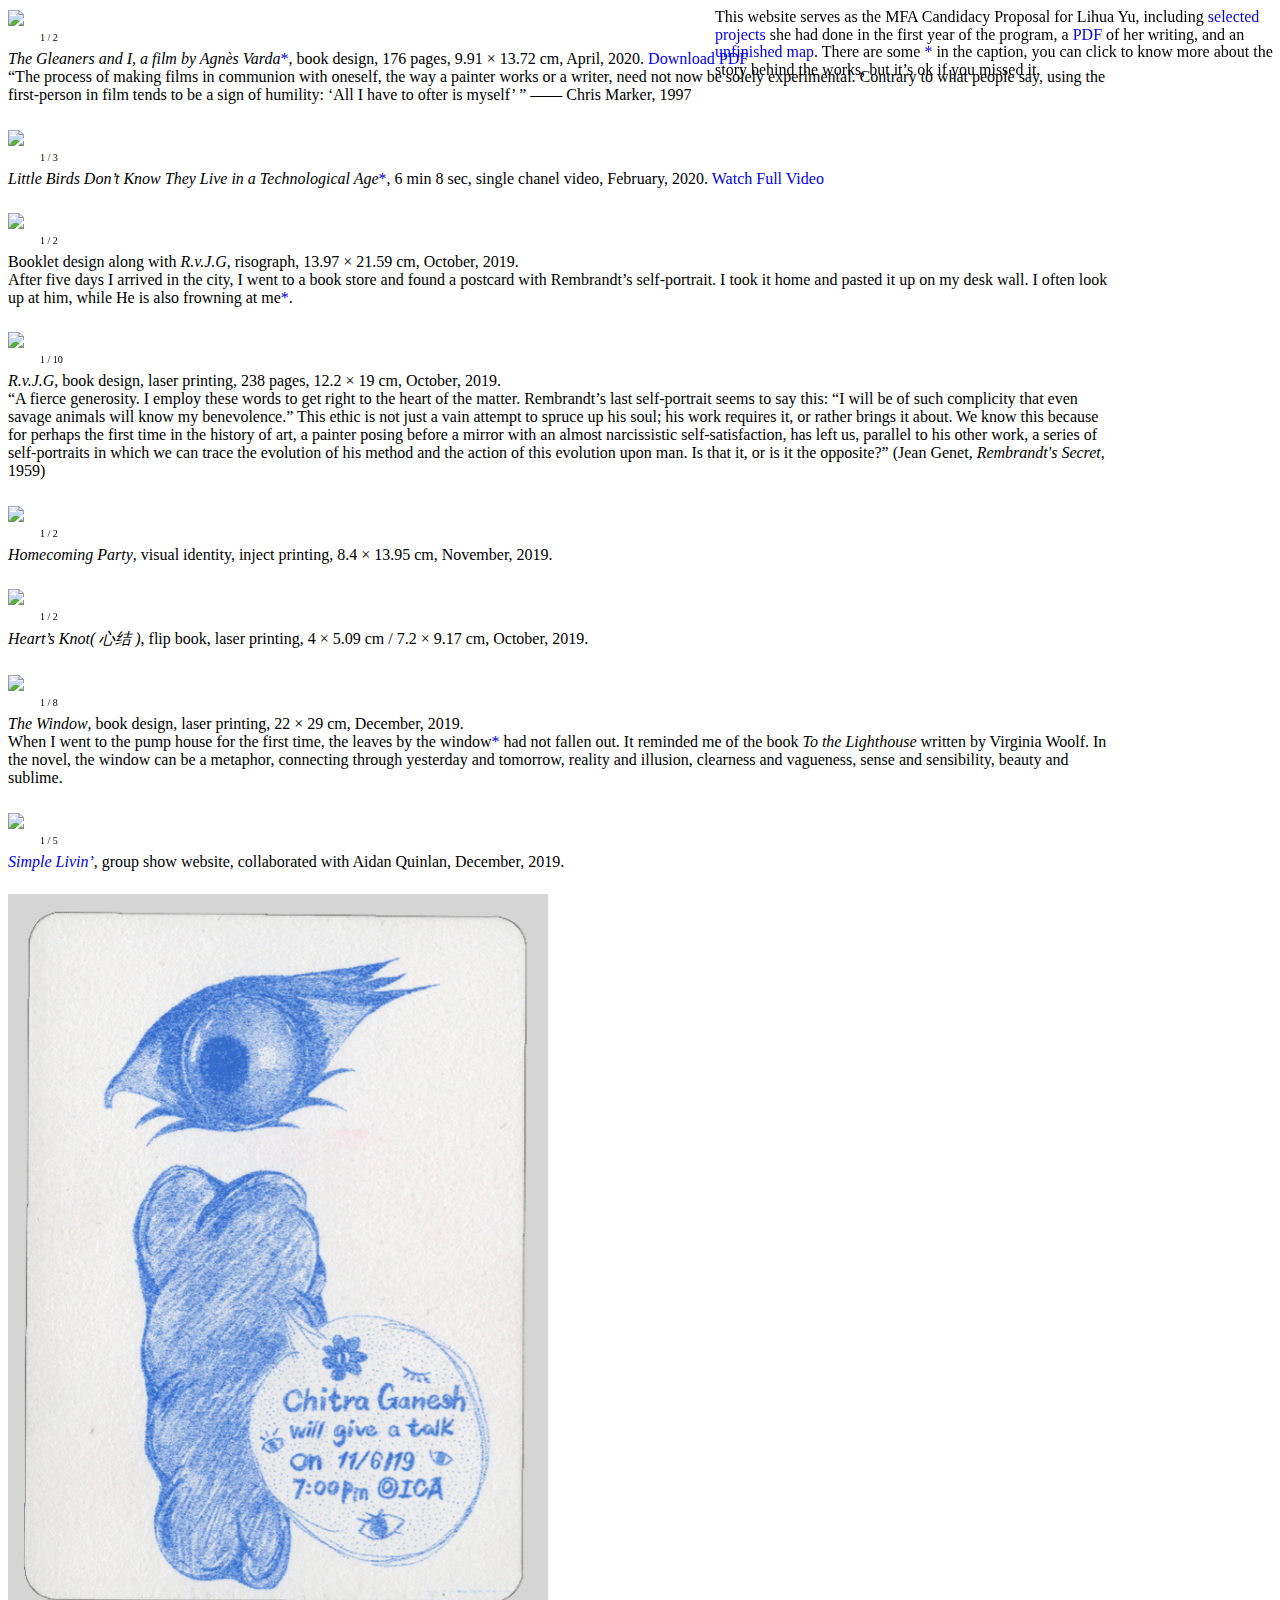
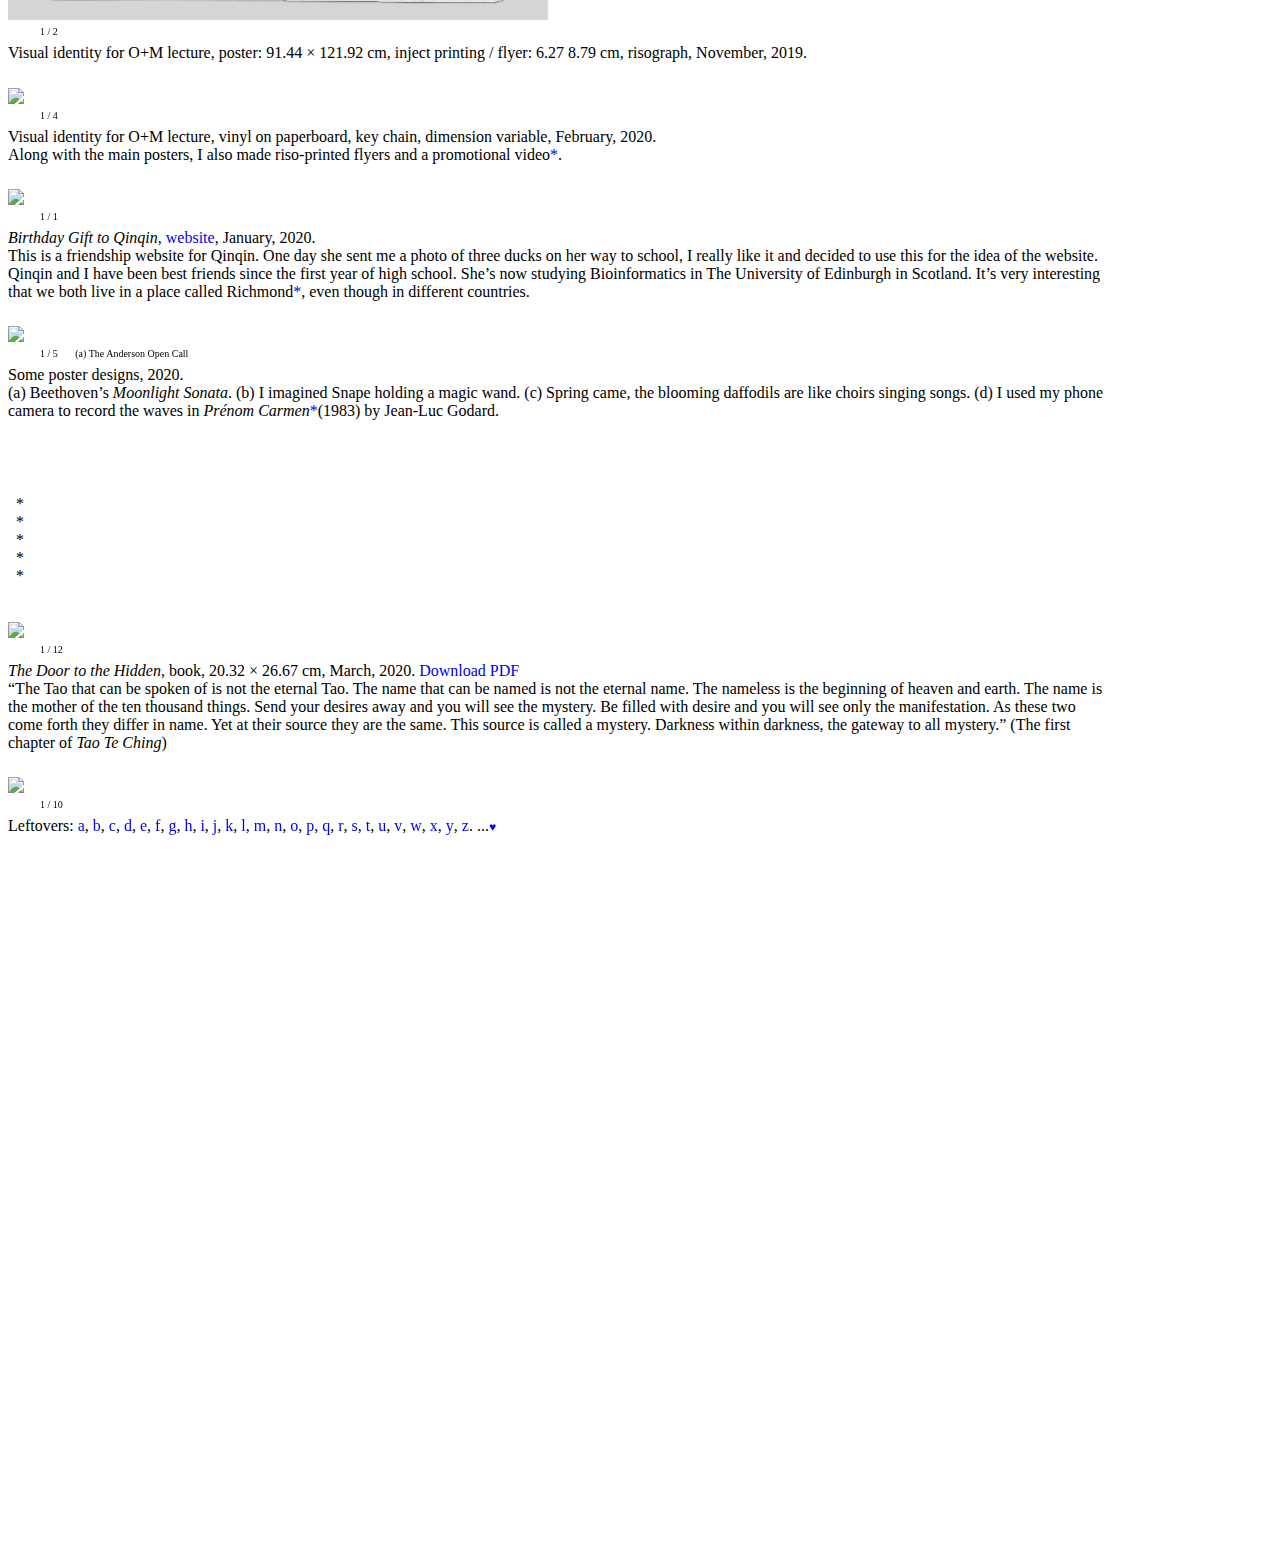
==== index.html @ 74a0b7d8 "d" ====
<!doctype html>
<html>

<head>
	<title>Lihua Yu</title>
	<meta charset="UTF-8">
	<meta name="viewport" content="width=device-width, initial-scale=1.0">
	<link rel="stylesheet" href="style.css">


</head>

<body>

<div class="slideshow-container">
	 <div class="mySlides4">
    <img src="img/rotate.gif" style="width:80%">
		<div class="numbertext">1 / 2</div>
	 </div>

	 <div class="mySlides4">
    <img src="img/book-back.jpg" style="width:88.1%">
		<div class="numbertext">2 / 2</div>
	 </div>

   <div class="b-1">
	 <a class="prev" onclick="plusSlides(-1, 3)">&#10094;</a>
	 <a class="next" onclick="plusSlides(1, 3)">&#10095;</a>
   </div>

	 </div>

	 <p class="text"><i>The Gleaners and I, a film by Agnès Varda</i><a href="gleaners.html" class="one" target="_blank" >*</a>, book design, 176 pages, 9.91 × 13.72 cm, April, 2020. <a href="https://lihuayu.xyz/filmscript/" class="one" target="_blank" >Download PDF</a>
	 <br/> “The process of making films in communion with oneself, the way a painter works or a writer, need not now be solely experimental. Contrary to what people say, using the first-person in film tends to be a sign of humility: ‘All I have to ofter is myself’ ” —— Chris Marker, 1997
	</p>



		<div class="slideshow-container">
			<div class="mySlides6">
				<img src="img/bird-3.png" style="width:89%">
				<div class="numbertext">1 / 3</div>
			</div>

			<div class="mySlides6">
				<img src="img/clip2.gif" style="width:89%">
				<div class="numbertext">2 / 3</div>
			</div>

			<div class="mySlides6">
				<img src="img/clip3.gif" style="width:89%">
				<div class="numbertext">3 / 3</div>
			</div>

      <div class="b-2">
			<a class="prev" onclick="plusSlides(-1, 5)">&#10094;</a>
			<a class="next" onclick="plusSlides(1, 5)">&#10095;</a>
	  	</div>

		</div>

	<p class="text"><i>Little Birds Don’t Know They Live in a Technological Age</i><a href="bird.html" class="one" target="_blank" >*</a>, 6 min 8 sec, single chanel video, February, 2020. <a href="https://vimeo.com/403701009" class="one" target="_blank" >Watch Full Video</a>

	 </p>



		<div class="slideshow-container">

		  <div class="mySlides1">
				<div class="numbertext">1 / 2</div>
		    <img src="img/flyer-red-1.jpg" style="width:87%">
		  </div>

		  <div class="mySlides1">
				<div class="numbertext">2 / 2</div>
		    <img src="img/flyer-red-2.jpg" style="width:87%">
		  </div>

      <div class="b-3">
		  <a class="prev" onclick="plusSlides(-1, 0)">&#10094;</a>
		  <a class="next" onclick="plusSlides(1, 0)">&#10095;</a>
		</div>

		</div>
		<p class="text">Booklet design along with <i>R.v.J.G</i>, risograph, 13.97 × 21.59 cm, October, 2019.
			<br/>
			After five days I arrived in the city, I went to a book store and found a postcard with Rembrandt’s self-portrait. I took it home and pasted it up on my desk wall. I often look up at him, while He is also frowning at me<a href="Rembrandt.html" class="one" target="_blank" >*</a>.
</p>



		<div class="slideshow-container">



			<div class="mySlides8">
				<div class="numbertext">1 / 10</div>
				<img src="img/spin-1.jpg" style="width:90%">
			</div>

			<div class="mySlides8">
				<div class="numbertext">2 / 10</div>
				<img src="img/anthology-cover副本.jpg" style="width:47%">
			</div>

			<div class="mySlides8">
				<div class="numbertext">3 / 10</div>
				<img src="img/Scan 28-2.jpg" style="width:91.4%">
			</div>

			<div class="mySlides8">
				<div class="numbertext">4 / 10</div>
				<img src="img/Scan 29-2.jpg" style="width:94%">
			</div>

			<div class="mySlides8">
				<div class="numbertext">5 / 10</div>
				<img src="img/Scan 30-2.jpg" style="width:94%">
			</div>

			<div class="mySlides8">
				<div class="numbertext">6 / 10</div>
				<img src="img/Scan 39-2.jpg" style="width:95.5%">
			</div>

			<div class="mySlides8">
				<div class="numbertext">7 / 10</div>
				<img src="img/Scan 40-2.jpg" style="width:95.5%">
			</div>

			<div class="mySlides8">
				<div class="numbertext">8 / 10</div>
				<img src="img/Scan 41-2.jpg" style="width:94%">
			</div>

			<div class="mySlides8">
				<div class="numbertext">9 / 10</div>
				<img src="img/Scan 45-2.jpg" style="width:96.8%">
			</div>

			<div class="mySlides8">
				<div class="numbertext">10 / 10</div>
				<img src="img/IMG_9518.jpg" style="width:583px">
			</div>

      <div class="b-4">
			<a class="prev" onclick="plusSlides(-1, 7)">&#10094;</a>
			<a class="next" onclick="plusSlides(1, 7)">&#10095;</a>
		</div>

		</div>

		<p class="text"><i>R.v.J.G</i>, book design, laser printing, 238 pages, 12.2 × 19 cm, October, 2019.
			<br/>
		“A fierce generosity. I employ these words to get right to the heart of the matter. Rembrandt’s last self-portrait seems to say this: “I will be of such complicity that even savage animals will know my benevolence.” This ethic is not just a vain attempt to spruce up his soul; his work requires it, or rather brings it about. We know this because for perhaps the first time in the history of art, a painter posing before a mirror with an almost narcissistic self-satisfaction, has left us, parallel to his other work, a series of self-portraits in which we can trace the evolution of his method and the action of this evolution upon man. Is that it, or is it the opposite?” (Jean Genet, <i>Rembrandt's Secret</i>, 1959)</p>

		<br/>

		<div class="slideshow-container">

			<div class="mySlides7">
				<div class="numbertext">1 / 2</div>
				<img src="img/invi.gif" style="width:40%">
			</div>


			<div class="mySlides7">
				<div class="numbertext">2 / 2</div>
				<img src="img/DSC06250.png" style="width:95%">
			</div>

			<!-- <div class="mySlides7">
				<div class="numbertext">2 / 2</div>
				<img src="img/invi-1.jpg" style="width:49.7%">
			</div> -->

     <div class="b-5">
			<a class="prev" onclick="plusSlides(-1, 6)">&#10094;</a>
			<a class="next" onclick="plusSlides(1, 6)">&#10095;</a>
		</div>

		</div>

		<p class="text"><i>Homecoming Party</i>, visual identity, inject printing, 8.4 × 13.95 cm, November, 2019. </p>


		<div class="slideshow-container">
			<div class="mySlides10">
				<div class="numbertext">1 / 2</div>
				<img src="img/IMG_0506.jpg" style="width:70%">
			</div>

			<div class="mySlides10">
				<div class="numbertext">2 / 2</div>
				<img src="img/xiao.gif" style="width:50%">
			</div>

      <div class="b-6">
			<a class="prev" onclick="plusSlides(-1, 9)">&#10094;</a>
			<a class="next" onclick="plusSlides(1, 9)">&#10095;</a>
		</div>

		</div>

		<p class="text"><i>Heart’s Knot( 心结 )</i>, flip book, laser printing, 4 × 5.09 cm / 7.2 × 9.17 cm, October, 2019.</p>


<div class="slideshow-container">

  <div class="mySlides2">
    <img src="img/window-cover-1.jpg" style="width:97%">
		<div class="numbertext">1 / 8</div>
  </div>

	<div class="mySlides2">
    <img src="img/Scan 1.jpg" style="width:97%">
		<div class="numbertext">2 / 8</div>
  </div>

	<div class="mySlides2">
    <img src="img/Scan 14-1.jpg" style="width:97%">
		<div class="numbertext">3 / 8</div>
  </div>

  <div class="mySlides2">
    <img src="img/Scan 19-1.jpg" style="width:97%">
		<div class="numbertext">4 / 8</div>
  </div>

  <div class="mySlides2">
    <img src="img/Scan 19.jpg" style="width:97%">
		<div class="numbertext">5 / 8</div>
  </div>

	<div class="mySlides2">
		<img src="img/Scan 20-1.jpg" style="width:97%">
		<div class="numbertext">6 / 8</div>
	</div>

	<div class="mySlides2">
    <img src="img/Scan 23-1.jpg" style="width:97%">
		<div class="numbertext">7 / 8</div>
  </div>

	<div class="mySlides2">
		<img src="img/installation.jpg" style="width:97%">
		<div class="numbertext">8 / 8  &nbsp;&nbsp;&nbsp;&nbsp;&nbsp;&nbsp;Installation View</div>
	</div>

   <div class="b-7">
  <a class="prev" onclick="plusSlides(-1, 1)">&#10094;</a>
  <a class="next" onclick="plusSlides(1, 1)">&#10095;</a>
</div>
</div>

<p class="text"><i>The Window</i>, book design, laser printing, 22 × 29 cm, December, 2019.
</br>
When I went to the pump house for the first time, the leaves by the window<a href="window.html" class="one" target="_blank" >*</a> had not fallen out. It reminded me of the book <i>To the Lighthouse</i> written by Virginia Woolf. In the novel, the window can be a metaphor, connecting through yesterday and tomorrow, reality and illusion, clearness and vagueness, sense and sensibility, beauty and sublime.
</p>


<div class="slideshow-container">
	<div class="mySlides9">
		<div class="numbertext">1 / 5</div>
		<img src="img/web-0.png" style="width:100%">
	</div>

	<div class="mySlides9">
		<div class="numbertext">2 / 5</div>
		<img src="img/web-2.png" style="width:100%">
	</div>

	<div class="mySlides9">
		<div class="numbertext">3 / 5</div>
		<img src="img/web-3.png" style="width:100%">
	</div>

	<div class="mySlides9">
		<div class="numbertext">4 / 5</div>
		<img src="img/web-5.png" style="width:100%">
	</div>

	<div class="mySlides9">
		<div class="numbertext">5 / 5</div>
		<img src="img/web-4.png" style="width:100%">
	</div>

   <div class="b-8">
	<a class="prev" onclick="plusSlides(-1, 8)">&#10094;</a>
	<a class="next" onclick="plusSlides(1, 8)">&#10095;</a>
</div>
</div>

<p class="text"><a href="https://simplelivin.faith/" class="one" target="_blank" ><i>Simple Livin’</i></a>, group show website, collaborated with Aidan Quinlan, December, 2019.</p>


<div class="slideshow-container">
	<div class="mySlides5">
	 <img src="img/grey.gif" style="width:50%">
	 <div class="numbertext">1 / 2</div>
	</div>

	 <div class="mySlides5">
		<img src="img/CG poster.jpg" style="width:50%">
		<div class="numbertext">2 / 2</div>
	 </div>

	 <!-- <div class="mySlides5">
		<img src="img/2can 65副本.jpg" style="width:80%">
		<div class="numbertext">1 / 2</div>
	 </div> -->


  <div class="b-9">
	 <a class="prev" onclick="plusSlides(-1, 4)">&#10094;</a>
	 <a class="next" onclick="plusSlides(1, 4)">&#10095;</a>
 </div>
	 </div>

	 <p class="text">Visual identity for O+M lecture, poster: 91.44 × 121.92 cm, inject printing / flyer: 6.27 8.79 cm, risograph, November, 2019.

   </p>


<div class="slideshow-container">
	 <div class="mySlides11">
		<img src="img/blue.jpg" style="width:60%">
		<div class="numbertext">1 / 4</div>
	 </div>

	 <div class="mySlides11">
	 <img src="img/blue-3.jpg" style="width:60%">
	 <div class="numbertext">2 / 4</div>
	</div>

	 <div class="mySlides11">
		<img src="img/blue-2.jpg" style="width:60%;">
		<div class="numbertext">3 / 4</div>
	 </div>

	 <div class="mySlides11">
		<img src="img/gif1-meiyoufenzu.gif" style="width:70%;">
		<div class="numbertext">4 / 4</div>
	 </div>

	 <!-- <div class="mySlides11">
		 <video width="1000" controls>
			<source src="img/Comp 1_3.mp4" type="video/mp4">
			<source src="mov_bbb.ogg" type="video/ogg">
			Your browser does not support HTML5 video.
		</video>
	 <div class="numbertext">2 / 2</div>

	</div> -->


  <div class="b-10">
	 <a class="prev" onclick="plusSlides(-1, 10)">&#10094;</a>
	 <a class="next" onclick="plusSlides(1, 10)">&#10095;</a>
 </div>
	 </div>

	 <p class="text">Visual identity for O+M lecture, vinyl on paperboard, key chain, dimension variable, February, 2020.
	 </br>
	 Along with the main posters, I also made riso-printed flyers and a promotional video<a href="video.html" class="one" target="_blank" >*</a>.
   </p>



	 <div class="slideshow-container">
	 	<div class="mySlides3">
	 		<img src="img/duck.jpg" style="width:95%">
	 		<div class="numbertext">1 / 1</div>
	 	</div>

   <div class="b-11">
	 	<a class="prev" onclick="plusSlides(-1, 4)">&#10094;</a>
	 	<a class="next" onclick="plusSlides(1, 4)">&#10095;</a>
	</div>
	 </div>
	 <p class="text"><i>Birthday Gift to Qinqin</i>, <a href="https://yuqingwang-0.github.io/yuqinww/" target="_blank">website</a>, January, 2020.
	 <br/>This is a friendship website for Qinqin. One day she sent me a photo of three ducks on her way to school, I really like it and decided to use this for the idea of the website. Qinqin and I have been best friends since the first year of high school. She’s now studying Bioinformatics in The University of Edinburgh in Scotland. It’s very interesting that we both live in a place called Richmond<a href="richmond.html" class="one" target="_blank" >*</a>, even though in different countries.
 </p>

	 <br/>

	 <div class="slideshow-container">
	 	<div class="mySlides12">
	 	 <img src="img/yellow-1.gif" style="width:100%">
	 	 <div class="numbertext">1 / 5  &nbsp;&nbsp;&nbsp;&nbsp;&nbsp;&nbsp;(a) The Anderson Open Call</div>
	 	</div>

	 	<div class="mySlides12">
	 	 <img src="img/print-02.jpg" style="width:55%">
	 	 <div class="numbertext">2 / 5  &nbsp;&nbsp;&nbsp;&nbsp;&nbsp;&nbsp;(a) The Anderson Open Call</div>
	 	</div>

	 	<div class="mySlides12">
	 	 <img src="img/print-3.jpg" style="width:55%">
	 	 <div class="numbertext">3 / 5  &nbsp;&nbsp;&nbsp;&nbsp;&nbsp;&nbsp;(b) Excellence in Adjunct Research Exhibition</div>
	 	</div>

		<div class="mySlides12">
	 	 <img src="img/mfa-1.jpg" style="width:55%">
	 	 <div class="numbertext">4 / 5  &nbsp;&nbsp;&nbsp;&nbsp;&nbsp;&nbsp;(c) MFA Thesis Show</div>
	 	</div>

		<div class="mySlides12">
	 	 <img src="img/sea.gif" style="width:65%">
	 	 <div class="numbertext">5 / 5  &nbsp;&nbsp;&nbsp;&nbsp;&nbsp;&nbsp;(d) Student Video Work Open Call</div>
	 	</div>

    <div class="b-12">
	 	<a class="prev" onclick="plusSlides(-1, 11)">&#10094;</a>
	 	<a class="next" onclick="plusSlides(1, 11)">&#10095;</a>
	 	</div>
	</div>

	 	<p class="text">Some poster designs, 2020.
		</br>(a) Beethoven’s <i>Moonlight Sonata</i>. (b) I imagined Snape holding a magic wand. (c) Spring came, the blooming daffodils are like choirs singing songs. (d) I used my phone camera to record the waves in <i>Prénom Carmen</i><a href="PrénomCarmen.html" class="one" target="_blank" >*</a>(1983) by Jean-Luc Godard.</p>


		<p style="left:20px;"></br></br>&nbsp;&nbsp;*</br>&nbsp;&nbsp;*</br>&nbsp;&nbsp;*</br>&nbsp;&nbsp;*</br>&nbsp;&nbsp;*</br></p>
		</br>

				<div class="slideshow-container">
				 <div class="mySlides13">
					<img src="img/drawing-img/433.png" style="width:40%">
					<div class="numbertext">1 / 12 </div>
				 </div>

				 <div class="mySlides13">
					<img src="img/drawing-img/drawing-tao-1.png" style="width:50%">
					<div class="numbertext">2 / 12 </div>
				 </div>

				 <div class="mySlides13">
					<img src="img/drawing-img/drawing-tao-2.png" style="width:50%">
					<div class="numbertext">3 / 12 </div>
				 </div>

				 <div class="mySlides13">
					<img src="img/drawing-img/drawing-tao-5.png" style="width:100%">
					<div class="numbertext">4 / 12 </div>
				 </div>

				 <div class="mySlides13">
					<img src="img/drawing-img/drawing-tao-6.png" style="width:100%">
					<div class="numbertext">5 / 12 </div>
				 </div>

				 <div class="mySlides13">
					<img src="img/drawing-img/drawing-tao-4.png" style="width:100%">
					<div class="numbertext">6 / 12 </div>
				 </div>

				 <div class="mySlides13">
					<img src="img/drawing-img/drawing-tao-8.png" style="width:50%">
					<div class="numbertext">7 / 12 </div>
				 </div>

				 <div class="mySlides13">
				  <img src="img/drawing-img/drawing-tao-9.png" style="width:100%">
				  <div class="numbertext">8 / 12 </div>
				 </div>

				 <div class="mySlides13">
					<img src="img/drawing-img/drawing-tao-13.png" style="width:50%">
					<div class="numbertext">9 / 12 </div>
				 </div>

				 <div class="mySlides13">
				 <img src="img/drawing-img/drawing-tao-12.png" style="width:50%">
				 <div class="numbertext">10 / 12 </div>
				</div>

				<div class="mySlides13">
				<img src="img/drawing-img/drawing-tao-12-2.png" style="width:50%">
				<div class="numbertext">11 / 12 </div>
			 </div>

			 <div class="mySlides13">
			 <img src="img/drawing-img/drawing-tao-11.png" style="width:100%">
			 <div class="numbertext">12 / 12 </div>
			</div>

				 <div class="b-13">
				 <a class="prev" onclick="plusSlides(-1, 12)">&#10094;</a>
				 <a class="next" onclick="plusSlides(1, 12)">&#10095;</a>
				 </div>
				</div>

				 <p class="text">
		      <i>The Door to the Hidden</i>, book, 20.32 × 26.67 cm, March, 2020. <a href="img/drawing-img/drawing-tao.pdf" class="one" target="_blank" >Download PDF</a>
				 </br>“The Tao that can be spoken of is not the eternal Tao.
				 The name that can be named is not the eternal name. The nameless is the beginning of heaven and earth. The name is the mother of the ten thousand things. Send your desires away and you will see the mystery. Be filled with desire and you will see only the manifestation. As these two come forth they differ in name. Yet at their source they are the same. This source is called a mystery. Darkness within darkness, the gateway to all mystery.” (The first chapter of <i>Tao Te Ching</i>)
				 </p>




				 				<div class="slideshow-container">
				 				 <div class="mySlides14">
				 					<img src="img/drawing-img/small/Scan 45.jpg" style="width:60%">
				 					<div class="numbertext">1 / 10 </div>
				 				 </div>

				 				 <div class="mySlides14">
				 					<img src="img/drawing-img/small/Scan 46.jpg" style="width:57%">
				 					<div class="numbertext">2 / 10 </div>
				 				 </div>

				 				 <div class="mySlides14">
				 					<img src="img/drawing-img/small/Scan 54.jpg" style="width:50%">
				 					<div class="numbertext">3 / 10 </div>
				 				 </div>

								 <div class="mySlides14">
				 					<img src="img/drawing-img/small/Scan 66.jpg" style="width:50%">
				 					<div class="numbertext">4 / 10 </div>
				 				 </div>

								 <div class="mySlides14">
				 					<img src="img/drawing-img/small/Scan 63.jpg" style="width:50%">
				 					<div class="numbertext">5 / 10 </div>
				 				 </div>

								 <div class="mySlides14">
									<img src="img/drawing-img/small/Scan 65.jpg" style="width:50%">
									<div class="numbertext">6 / 10 </div>
								 </div>

								 <div class="mySlides14">
									<img src="img/drawing-img/small/Scan 37.jpg" style="width:55%">
									<div class="numbertext">7 / 10 </div>
								 </div>

								 <div class="mySlides14">
									<img src="img/drawing-img/small/Scan 36.jpg" style="width:55%">
									<div class="numbertext">8 / 10 </div>
								 </div>

								 <div class="mySlides14">
									<img src="img/drawing-img/small/Scan 68.jpg" style="width:45%">
									<div class="numbertext">9 / 10 </div>
								 </div>

								 <div class="mySlides14">
								 <img src="img/drawing-img/small/Scan 68-2.jpg" style="width:50%">
								 <div class="numbertext">10 / 10 </div>
								</div>



				 				 <div class="b-14">
				 				 <a class="prev" onclick="plusSlides(-1, 13)">&#10094;</a>
				 				 <a class="next" onclick="plusSlides(1, 13)">&#10095;</a>
				 				 </div>
				 				</div>

				 	<p class="text">Leftovers:&nbsp; <div class="hover-a">a<img src="img/drawing-img/small/Scan 41 copy.png" class="aa"></div>,

						<div class="hover-b">b<img src="img/drawing-img/small/Scan 6-1.png" class="bb"></div>,

						<div class="hover-c">c<img src="img/drawing-img/small/Scan 38.jpg" class="cc"></div>,

						<div class="hover-d">d<img src="img/drawing-img/small/Scan 66.png" class="dd"></div>,

							<div class="hover-e">e<img src="img/drawing-img/small/Scan 5.png" class="ee"></div>,

							<div class="hover-f">f<img src="img/drawing-img/small/Untitl-ed-7 copy.png" class="ff"></div>,

							<div class="hover-g">g<img src="img/drawing-img/small/Scan 71-1.png" class="gg"></div>,

							<div class="hover-g">h<img src="img/drawing-img/small/Scan 71-2.png" class="gg"></div>,

								<div class="hover-g">i<img src="img/drawing-img/small/Scan 71-3.png" class="gg"></div>,

									<div class="hover-g">j<img src="img/drawing-img/small/Scan 71-1.png" class="gg"></div>,

										<div class="hover-k">k<img src="img/drawing-img/small/Scan 44.jpg" class="kk"></div>,

										<div class="hover-l">l<img src="img/drawing-img/small/Scan 57.png" class="ll"></div>,

											<div class="hover-m">m<img src="img/drawing-img/small/Scan 65.png" class="mm"></div>,

											<div class="hover-n">n<img src="img/drawing-img/small/Untitlexiaod-8.png" class="nn"></div>,

											<div class="hover-o">o<img src="img/drawing-img/small/Scan 69.png" class="oo"></div>,

											<div class="hover-p">p<img src="img/drawing-img/small/Untitled-1.png" class="pp"></div>,

												<div class="hover-q">q<img src="img/drawing-img/small/Scan 55.png" class="qq"></div>,

													<div class="hover-r">r<img src="img/drawing-img/small/Scan 47.png" class="rr"></div>,

														<div class="hover-s">s<img src="img/drawing-img/small/Scan 69-2.png" class="ss"></div>,

														<div class="hover-s">t<img src="img/drawing-img/small/Scan 48.png" class="ss"></div>,

													<div class="hover-s">u<img src="img/drawing-img/small/Scan 59.png" class="ss"></div>,

														<div class="hover-v">v<img src="img/drawing-img/small/Scan 61.png" class="vv"></div>,

														<div class="hover-w">w<img src="img/drawing-img/small/Scan 51.png" class="ww"></div>,

														<div class="hover-x">x<img src="img/drawing-img/small/Scan 50.png" class="xx"></div>,

														<div class="hover-y">y<img src="img/drawing-img/small/Scan 42.png" class="yy"></div>,

															<div class="hover-z">z<img src="img/drawing-img/small/Scan 39.jpg" class="zz"></div>.

																...<div class="hover-play">&#9829;<img src="img/drawing-img/small/IMG_9746.gif" class="play"></div>




					</p>






	<script>
var slideIndex = [1,1,1,1,1,1,1,1,1,1,1,1,1,1];
var slideId = ["mySlides1", "mySlides2", "mySlides3", "mySlides4", "mySlides5","mySlides6","mySlides7","mySlides8","mySlides9","mySlides10","mySlides11","mySlides12","mySlides13","mySlides14"]
showSlides(1, 0);
showSlides(1, 1);
showSlides(1, 2);
showSlides(1, 3);
showSlides(1, 4);
showSlides(1, 5);
showSlides(1, 6);
showSlides(1, 7);
showSlides(1, 8);
showSlides(1, 9);
showSlides(1, 10);
showSlides(1, 11);
showSlides(1, 12);
showSlides(1, 13);




function plusSlides(n, no) {
  showSlides(slideIndex[no] += n, no);
}

function showSlides(n, no) {
  var i;
  var x = document.getElementsByClassName(slideId[no]);
  if (n > x.length) {slideIndex[no] = 1}
  if (n < 1) {slideIndex[no] = x.length}
  for (i = 0; i < x.length; i++) {
     x[i].style.display = "none";
  }
  x[slideIndex[no]-1].style.display = "block";
}
</script>






<div class="info">

	<div class="text-1">
		This website serves as the MFA Candidacy Proposal for Lihua Yu, including <a href="index.html" class="one" >selected projects</a> she had done in the first year of the program, a <a href="img/a PDF of her writing.pdf" class="one" target="_blank" >PDF</a> of her writing, and an<a href="img/map.pdf" class="one" target="_blank" > unfinished map</a>. There are some <a href="img/map.pdf" class="one" target="_blank" >*</a> in the caption, you can click to know more about the story behind the works, but it’s ok if you missed it.
	</div>



	<br />
	</div>

</div>


</body>
---- style.css ----
html {
  margin:0;
  /* padding:0; */
  font-family: Helvetica Neue;
  /* background-color: #F2F2F2; */

}

* {box-sizing: border-box}
.mySlides1, .mySlides2 {display: none}
img {vertical-align: middle;}



.info{
  float:right;
	position:fixed;
	top:8px;
	right:5px;
	/* width:600px; */
  /* width:560px; */
  max-width:560px;
  width:100%;
	border-color: pink;
	line-height:110%;
  font-family: Helvetica Neue;
  /* text-align:justify */
  /* font-family: arial; */
  /* letter-spacing:0.2px; */
  /* font-family: sans-serif; */
}
}

/* @media screen and (min-width: 1100px) { */

p{
 font-family: Helvetica Neue;
 /* font-family: arial; */
 position:relative;
 top:10px;
 max-width: 1100px;
 line-height:110%;
 display:inline-block;
}


@media screen and (min-width: 1100px) {
.text{
  max-width: 1100px;
  padding-top:8px;
  padding-bottom: 7px;
  padding-left: 0;
  padding-right: 0;
  display:inline-block;
}
}



/* Slideshow container */
.slideshow-container {
  max-width: 1080px;
  position: relative;
  margin:0;
  padding:0;
  left:0px;

}



.mySlides4{
  width:600px;
}


.b-1{
  font-size: 600px;
  opacity: 0;
  cursor: pointer;
}

.b-1 .next{
  right:500px;
}


.b-2{
  font-size: 480px;
  opacity: 0;
  cursor: pointer;
  /* bottom:1000px; */
}

.b-2 .next{
  right:120px;
}

.b-3{
  font-size: 550px;
  opacity: 0;
  cursor: pointer;
  top:-250px;
  /* bottom:1000px; */
}

.b-3 .next{
  right:140px;
}

.b-4{
  font-size: 650px;
  opacity: 0;
  cursor: pointer;
  /* top:200px; */
  bottom:100px;
}

.b-4 .next{
  right:100px;
}

.b-5{
  font-size: 600px;
  opacity: 0;
  cursor: pointer;
  /* top:200px; */
  bottom:10px;
}

.b-5 .next{
  right:100px;
}

.b-6{
  font-size: 650px;
  opacity: 0;
  cursor: pointer;
  /* top:200px; */
  bottom:10px;
}

.b-6 .next{
  right:350px;
}

.b-7{
  font-size: 600px;
  opacity: 0;
  cursor: pointer;
  /* top:200px; */
  bottom:10px;
}

.b-7 .next{
  right:80px;
}

.b-8{
  font-size: 590px;
  opacity: 0;
  cursor: pointer;
  /* top:200px; */
  bottom:10px;
}

.b-8 .next{
  right:20px;
}

.b-9{
  font-size: 640px;
  opacity: 0;
  /* top: -30px; */
  cursor: pointer;
  /* top:200px; */
  bottom:10px;
}

.b-9 .next{
  right:400px;
}

.b-10{
  font-size: 830px;
  opacity: 0;
  /* top: -30px; */
  cursor: pointer;
  /* top:200px; */
  /* bottom:10px; */
}

.b-10 .next{
  right:300px;
}

.b-11{
  visibility: hidden;
  font-size: 830px;
  opacity: 0;
  /* top: -30px; */
  cursor: pointer;
  /* top:200px; */
  /* bottom:10px; */
}

.b-11 .next{
  right:300px;
}

.b-12{
  /* visibility: hidden; */
  font-size: 600px;
  opacity: 0;
  /* top: -30px; */
  cursor: pointer;
  /* top:200px; */
  /* bottom:10px; */
}

.b-12 .next{
  right:300px;
}

.b-13{
  /* visibility: hidden; */
  font-size: 600px;
  opacity: 0;
  /* top: -30px; */
  cursor: pointer;
  /* top:200px; */
  /* bottom:10px; */
}

.b-13 .next{
  right:100px;
}

.b-14{
  /* visibility: hidden; */
  font-size: 700px;
  opacity: 0;
  /* top: -30px; */
  cursor: pointer;
  /* top:200px; */
  /* bottom:10px; */
}

.b-14 .next{
  right:400px;
}




/* Next & previous buttons */
.prev, .next {
  cursor: pointer;
  /* cursor: url('http://www.rw-designer.com/cursor-extern.php?id=88738'),default; */
  position:absolute;
  top: -30px;
  color: red;
  /* font-size: 700px; */
  transition: 0.6s ease;
  /* width:50%; */
  /* height:100%; */
  font-weight: bold;
  padding: 0;
  margin: 0;
  border: 0;
  background-color: grey;
  /* opacity: 0; */

}

/* Position the "next button" to the right */
.next {
  right: 10px;
}








/* Number text (1/3 etc) */
.numbertext {
  color: black;
  font-size: 10px;
  padding: 8px 12px;
  position: absolute;
  bottom: -25px;
  left:20px;
  font-family: Helvetica Neue;
}

.one{
    text-decoration:none;
    /* color:blue; */
}

a{
  text-decoration:none;
  cursor: pointer;
}

a:hover{
  color:white;
  /* cursor: grabbing; */
}

a:visited {
  color: blue;
}

a:visited:hover{
  color:white;
}


.back{
  position:fixed;
  left:10px;
  bottom:10px;
}


/* hover-img */

.hover-a{
  margin:0;
  padding:0;
color:blue;
position: relative;
display:inline-block;
cursor:zoom-in;
}

.aa{
  display:none;
  position:fixed;
  z-index: 999;
  width: 40%;
	top:85%;
	left:78%;
	transform:translate(-50%, -50%);
}

.hover-a:hover .aa{
  /* display:block; */
  display:block;
}


.hover-b{
color:blue;
position: relative;
display:inline-block;
cursor:zoom-in;
margin:0;
padding:0;
}

.bb{
  display: none;
  position:fixed;
  z-index: 999;
  width: 30%;
  position: fixed;
	top:40%;
	left:80%;
	transform:translate(-50%, -50%);
}

.hover-b:hover .bb{
  display:block;
}


.hover-c{
color:blue;
position: relative;
display:inline-block;
cursor:zoom-in;
margin:0;
padding:0;
}

.cc{
  display: none;
  position:fixed;
  z-index: 999;
  width: 10%;
  position: fixed;
	top:60%;
	left:60%;
	transform:translate(-50%, -50%);
}

.hover-c:hover .cc{
  display:block;
}



.hover-d{
color:blue;
position: relative;
display:inline-block;
cursor:zoom-in;
margin:0;
padding:0;
}

.dd{
  display: none;
  position:fixed;
  z-index: 999;
  width: 30%;
  position: fixed;
	top:40%;
	left:80%;
	transform:translate(-50%, -50%);
}

.hover-d:hover .dd{
  display:block;
}


.hover-e{
color:blue;
position: relative;
display:inline-block;
cursor:zoom-in;
margin:0;
padding:0;
}

.ee{
  display: none;
  position:fixed;
  z-index: 999;
  width: 40%;
  position: fixed;
	top:34%;
	left:55%;
	transform:translate(-50%, -50%);
}

.hover-e:hover .ee{
  display:block;
}


.hover-f{
color:blue;
position: relative;
display:inline-block;
cursor:zoom-in;
margin:0;
padding:0;
}

.ff{
  display: none;
  position:fixed;
  z-index: 999;
  width: 85%;
  position: fixed;
	top:50%;
	left:70%;
	transform:translate(-50%, -50%);
}

.hover-f:hover .ff{
  display:block;
}


.hover-g{
color:blue;
position: relative;
display:inline-block;
cursor:zoom-in;
margin:0;
padding:0;
}

.gg{
  display: none;
  position:fixed;
  z-index: 999;
  width: 34%;
  position: fixed;
	top:48%;
	left:70%;
	transform:translate(-50%, -50%);
}

.hover-g:hover .gg{
  display:block;
}


.hover-j{
color:blue;
position: relative;
display:inline-block;
cursor:zoom-in;
margin:0;
padding:0;
}

.jj{
  display: none;
  position:fixed;
  z-index: 999;
  width:5%;
  position: fixed;
	top:48%;
	left:70%;
	transform:translate(-50%, -50%);
}

.hover-j:hover .jj{
  display:block;
}




.hover-k{
color:blue;
position: relative;
display:inline-block;
cursor:zoom-in;
margin:0;
padding:0;
}

.kk{
  display: none;
  position:fixed;
  z-index: 999;
  width:10%;
  position: fixed;
	top:18%;
	left:95%;
	transform:translate(-50%, -50%);
}

.hover-k:hover .kk{
  display:block;
}


.hover-l{
color:blue;
position: relative;
display:inline-block;
cursor:zoom-in;
margin:0;
padding:0;
}

.ll{
  display: none;
  position:fixed;
  z-index: 999;
  width:30%;
  position: fixed;
	top:29%;
	left:70%;
	transform:translate(-50%, -50%);
}

.hover-l:hover .ll{
  display:block;
}

.hover-m{
color:blue;
position: relative;
display:inline-block;
cursor:zoom-in;
margin:0;
padding:0;
}

.mm{
  display: none;
  position:fixed;
  z-index: 999;
  width:32%;
  position: fixed;
	top:43%;
	left:80%;
	transform:translate(-50%, -50%);
}

.hover-m:hover .mm{
  display:block;
}

.hover-n{
color:blue;
position: relative;
display:inline-block;
cursor:zoom-in;
margin:0;
padding:0;
}

.nn{
  display: none;
  position:fixed;
  z-index: 999;
  width:30%;
  position: fixed;
	top:50%;
	left:60%;
	transform:translate(-50%, -50%);
}

.hover-n:hover .nn{
  display:block;
}


.hover-o{
color:blue;
position: relative;
display:inline-block;
cursor:zoom-in;
margin:0;
padding:0;
}

.oo{
  display: none;
  position:fixed;
  z-index: 999;
  width:30%;
  position: fixed;
	top:51%;
	left:65%;
	transform:translate(-50%, -50%);
}

.hover-o:hover .oo{
  display:block;
}


.hover-p{
color:blue;
position: relative;
display:inline-block;
cursor:zoom-in;
margin:0;
padding:0;
}

.pp{
  display: none;
  position:fixed;
  z-index: 999;
  width:15%;
  position: fixed;
	top:20%;
	left:49%;
	transform:translate(-50%, -50%);
}

.hover-p:hover .pp{
  display:block;
}



.hover-q{
color:blue;
position: relative;
display:inline-block;
cursor:zoom-in;
margin:0;
padding:0;
}

.qq{
  display: none;
  position:fixed;
  z-index: 999;
  width:35%;
  position: fixed;
	top:50%;
	left:65%;
	transform:translate(-50%, -50%);
}

.hover-q:hover .qq{
  display:block;
}


.hover-r{
color:blue;
position: relative;
display:inline-block;
cursor:zoom-in;
margin:0;
padding:0;
}

.rr{
  display: none;
  position:fixed;
  z-index: 999;
  width:35%;
  position: fixed;
	top:50%;
	left:65%;
	transform:translate(-50%, -50%);
}

.hover-r:hover .rr{
  display:block;
}

.hover-s{
color:blue;
position: relative;
display:inline-block;
cursor:zoom-in;
margin:0;
padding:0;
}

.ss{
  display: none;
  position:fixed;
  z-index: 999;
  width:35%;
  position: fixed;
	top:45%;
	left:83%;
	transform:translate(-50%, -50%);
}

.hover-s:hover .ss{
  display:block;
}

.hover-u{
color:blue;
position: relative;
display:inline-block;
cursor:zoom-in;
margin:0;
padding:0;
}

.uu{
  display: none;
  position:fixed;
  z-index: 999;
  width:35%;
  position: fixed;
	top:45%;
	left:83%;
	transform:translate(-50%, -50%);
}

.hover-u:hover .uu{
  display:block;
}


.hover-v{
color:blue;
position: relative;
display:inline-block;
cursor:zoom-in;
margin:0;
padding:0;
}

.vv{
  display: none;
  position:fixed;
  z-index: 999;
  width:28%;
  position: fixed;
	top:42%;
	left:50%;
	transform:translate(-50%, -50%);
}

.hover-v:hover .vv{
  display:block;
}


.hover-w{
color:blue;
position: relative;
display:inline-block;
cursor:zoom-in;
margin:0;
padding:0;
}

.ww{
  display: none;
  position:fixed;
  z-index: 999;
  width:70%;
  position: fixed;
	top:40%;
	left:59%;
	transform:translate(-50%, -50%);
}

.hover-w:hover .ww{
  display:block;
}

.hover-x{
color:blue;
position: relative;
display:inline-block;
cursor:zoom-in;
margin:0;
padding:0;
}

.xx{
  display: none;
  position:fixed;
  z-index: 999;
  width:41%;
  position: fixed;
	top:49%;
	left:73%;
	transform:translate(-50%, -50%);
}

.hover-x:hover .xx{
  display:block;
}

.hover-y{
color:blue;
position: relative;
display:inline-block;
cursor:zoom-in;
margin:0;
padding:0;
}

.yy{
  display: none;
  position:fixed;
  z-index: 999;
  width:30%;
  position: fixed;
	top:70%;
	left:80%;
	transform:translate(-50%, -50%);
}

.hover-y:hover .yy{
  display:block;
}

.hover-z{
color:blue;
position: relative;
display:inline-block;
cursor:zoom-in;
margin:0;
padding:0;
}

.zz{
  display: none;
  position:fixed;
  z-index: 999;
  width:25%;
  position: fixed;
	top:25%;
	left:54%;
	transform:translate(-50%, -50%);
}

.hover-z:hover .zz{
  display:block;
}

.hover-play{
  font-size: 12px;
color:blue;
position: relative;
display:inline-block;
cursor:zoom-in;
margin:0;
padding:0;
}

.play{
  display: none;
  position:fixed;
  z-index: 999;
  width:17%;
  position: fixed;
	top:20%;
	left:92%;
	transform:translate(-50%, -50%);
}

.hover-play:hover .play{
  display:block;
}













/* On smaller screens, decrease text size */
@media only screen and (max-width: 300px) {
  .prev, .next,.text {font-size: 11px}
}
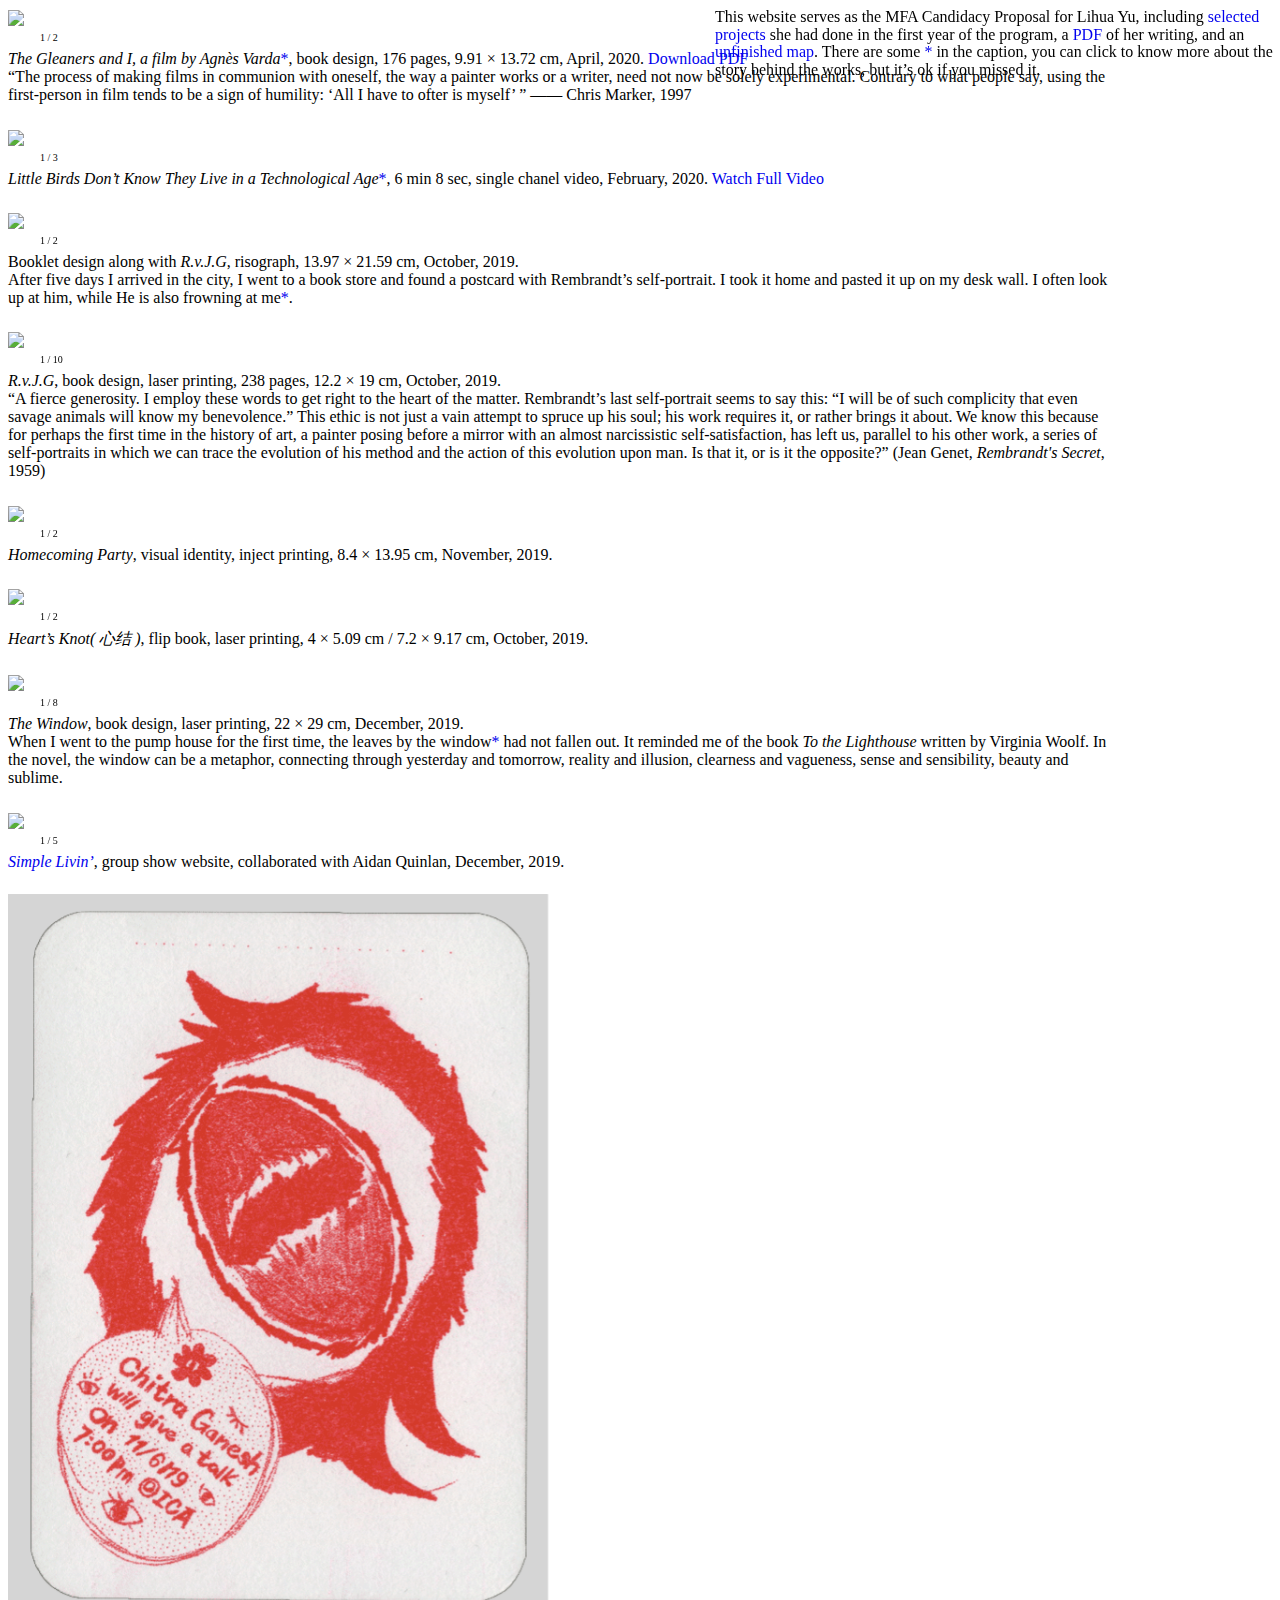
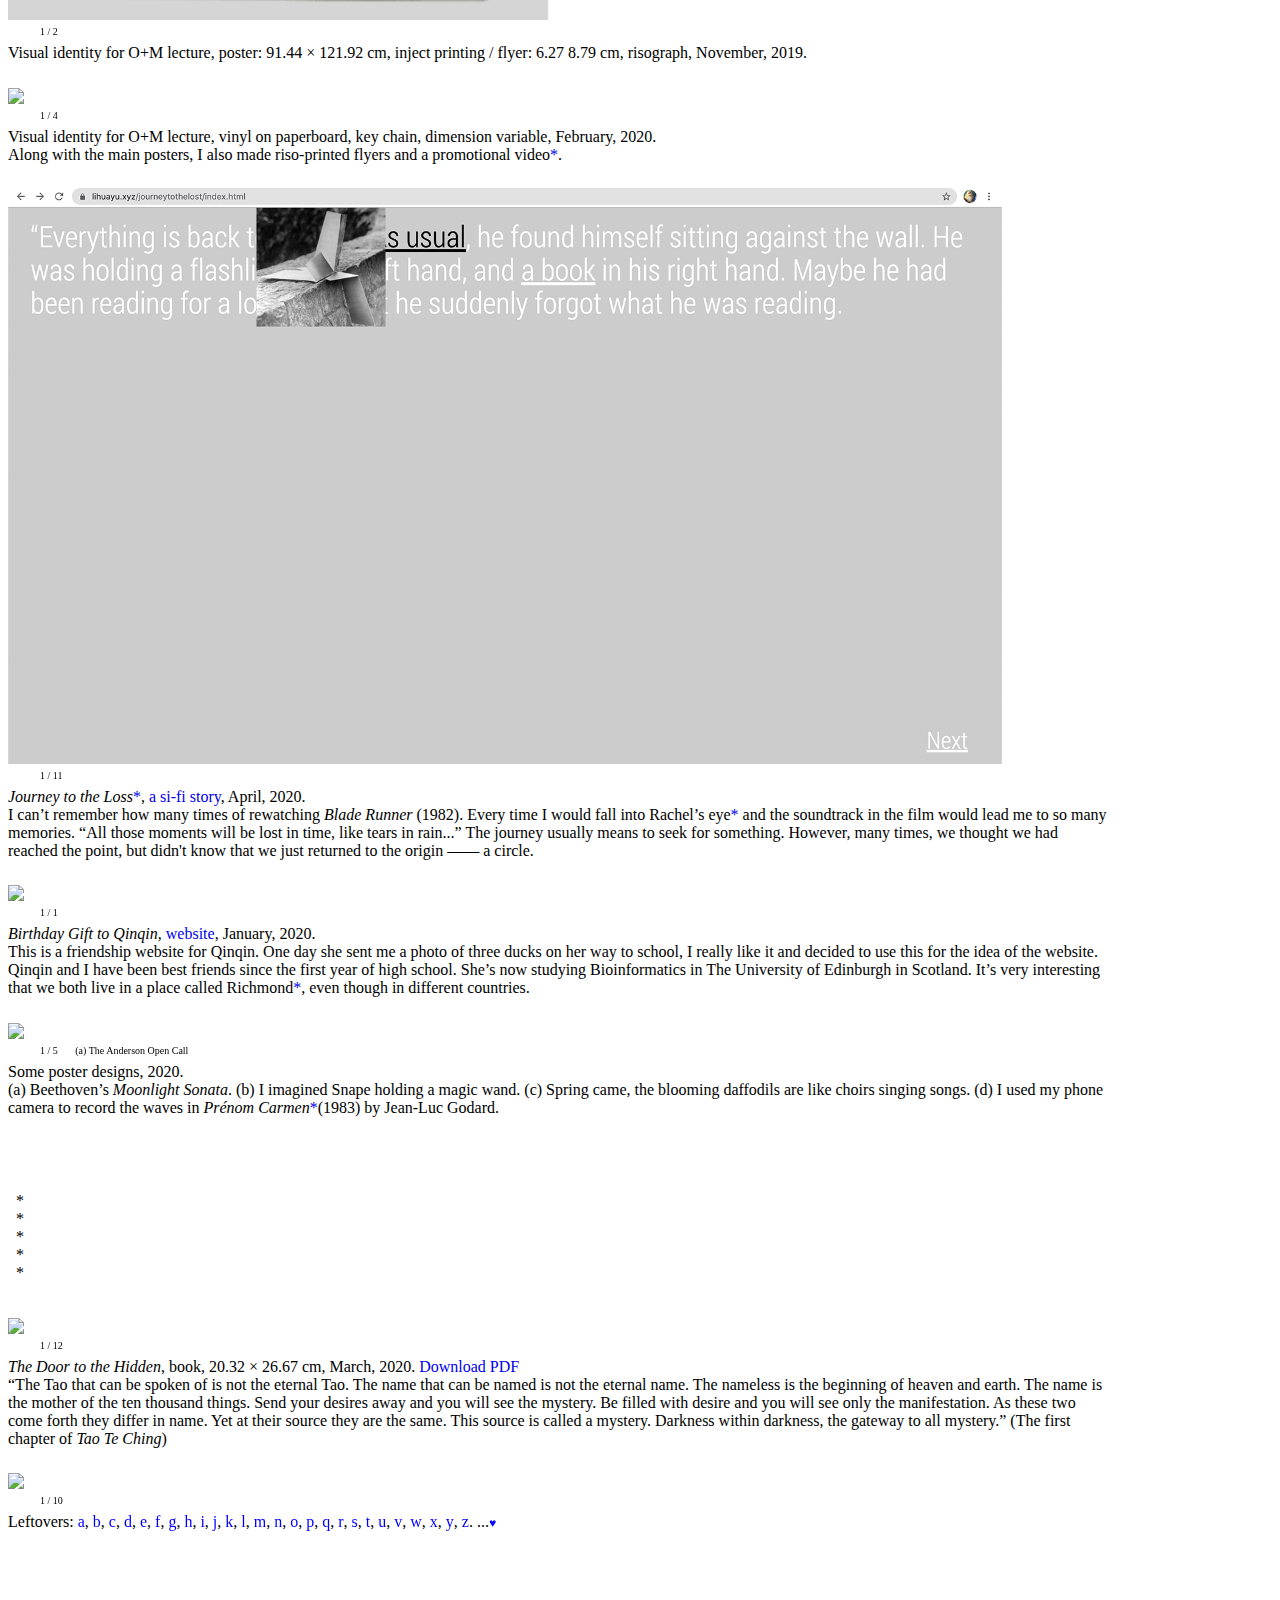
==== commit c303b731: "df" ====
--- a/index.html
+++ b/index.html
@@ -62,6 +62,10 @@
 	<p class="text"><i>Little Birds Don’t Know They Live in a Technological Age</i><a href="bird.html" class="one" target="_blank" >*</a>, 6 min 8 sec, single chanel video, February, 2020. <a href="https://vimeo.com/403701009" class="one" target="_blank" >Watch Full Video</a>
 
 	 </p>
+
+<!-- web -->
+
+
 
 
 
@@ -367,10 +371,79 @@
    </p>
 
 
+	 <div class="slideshow-container">
+		<div class="mySlides15">
+			<img src="img/web-1.png" style="width:92%">
+			<div class="numbertext">1 / 11</div>
+		</div>
+
+		<div class="mySlides15">
+			<img src="img/web-12.png" style="width:92%">
+			<div class="numbertext">2 / 11</div>
+		</div>
+
+		<div class="mySlides15">
+			<img src="img/web-13.png" style="width:92%">
+			<div class="numbertext">3 / 11</div>
+		</div>
+
+		<div class="mySlides15">
+			<img src="img/web-14.png" style="width:92%">
+			<div class="numbertext">4 / 11</div>
+		</div>
+
+		<div class="mySlides15">
+			<img src="img/web-15.png" style="width:92%">
+			<div class="numbertext">5 / 11</div>
+		</div>
+
+		<div class="mySlides15">
+			<img src="img/web-16.png" style="width:92%">
+			<div class="numbertext">6 / 11</div>
+		</div>
+
+		<div class="mySlides15">
+			<img src="img/web-17.png" style="width:92%">
+			<div class="numbertext">7 / 11</div>
+		</div>
+
+		<div class="mySlides15">
+			<img src="img/web-18.png" style="width:92%">
+			<div class="numbertext">8 / 11</div>
+		</div>
+
+		<div class="mySlides15">
+			<img src="img/web-19.png" style="width:92%">
+			<div class="numbertext">9 / 11</div>
+		</div>
+
+		<div class="mySlides15">
+			<img src="img/web-20.png" style="width:92%">
+			<div class="numbertext">10 / 11</div>
+		</div>
+
+		<div class="mySlides15">
+			<img src="img/web-21.png" style="width:92%">
+			<div class="numbertext">11 / 11</div>
+		</div>
+
+		<div class="b-15">
+		<a class="prev" onclick="plusSlides(-1, 14)">&#10094;</a>
+		<a class="next" onclick="plusSlides(1, 14)">&#10095;</a>
+		</div>
+
+	 </div>
+
+	 <p class="text"><i>Journey to the Loss</i><a href="bird.html" class="one" target="_blank" >*</a>, <a href="https://lihuayu.xyz/journeytothelost/" target="_blank">a si-fi story</a>, April, 2020.
+	 </br>
+	 I can’t remember how many times of rewatching <i>Blade Runner</i> (1982). Every time I would fall into Rachel’s eye<a href="eye.html" class="one" target="_blank" >*</a> and the soundtrack in the film would lead me to so many memories. “All those moments will be lost in time, like tears in rain...” The journey usually means to seek for something. However, many times, we thought we had reached the point, but didn't know that we just returned to the origin —— a circle.
+	 </p>
+
+
 
 	 <div class="slideshow-container">
 	 	<div class="mySlides3">
-	 		<img src="img/duck.jpg" style="width:95%">
+	 		<img src="img/duck.jpg" style="width:90%">
 	 		<div class="numbertext">1 / 1</div>
 	 	</div>
 
@@ -383,7 +456,10 @@
 	 <br/>This is a friendship website for Qinqin. One day she sent me a photo of three ducks on her way to school, I really like it and decided to use this for the idea of the website. Qinqin and I have been best friends since the first year of high school. She’s now studying Bioinformatics in The University of Edinburgh in Scotland. It’s very interesting that we both live in a place called Richmond<a href="richmond.html" class="one" target="_blank" >*</a>, even though in different countries.
  </p>
 
+
 	 <br/>
+
+
 
 	 <div class="slideshow-container">
 	 	<div class="mySlides12">
@@ -624,8 +700,8 @@
 
 
 	<script>
-var slideIndex = [1,1,1,1,1,1,1,1,1,1,1,1,1,1];
-var slideId = ["mySlides1", "mySlides2", "mySlides3", "mySlides4", "mySlides5","mySlides6","mySlides7","mySlides8","mySlides9","mySlides10","mySlides11","mySlides12","mySlides13","mySlides14"]
+var slideIndex = [1,1,1,1,1,1,1,1,1,1,1,1,1,1,1];
+var slideId = ["mySlides1", "mySlides2", "mySlides3", "mySlides4", "mySlides5","mySlides6","mySlides7","mySlides8","mySlides9","mySlides10","mySlides11","mySlides12","mySlides13","mySlides14","mySlides15"]
 showSlides(1, 0);
 showSlides(1, 1);
 showSlides(1, 2);
@@ -640,6 +716,7 @@
 showSlides(1, 11);
 showSlides(1, 12);
 showSlides(1, 13);
+showSlides(1, 14);
 
 
 
--- a/style.css
+++ b/style.css
@@ -251,6 +251,21 @@
 }
 
 
+.b-15{
+  /* visibility: hidden; */
+  font-size: 500px;
+  opacity: 0;
+  /* top: -30px; */
+  cursor: pointer;
+  /* top:200px; */
+  /* bottom:10px; */
+}
+
+.b-15 .next{
+  right:100px;
+}
+
+
 
 
 /* Next & previous buttons */
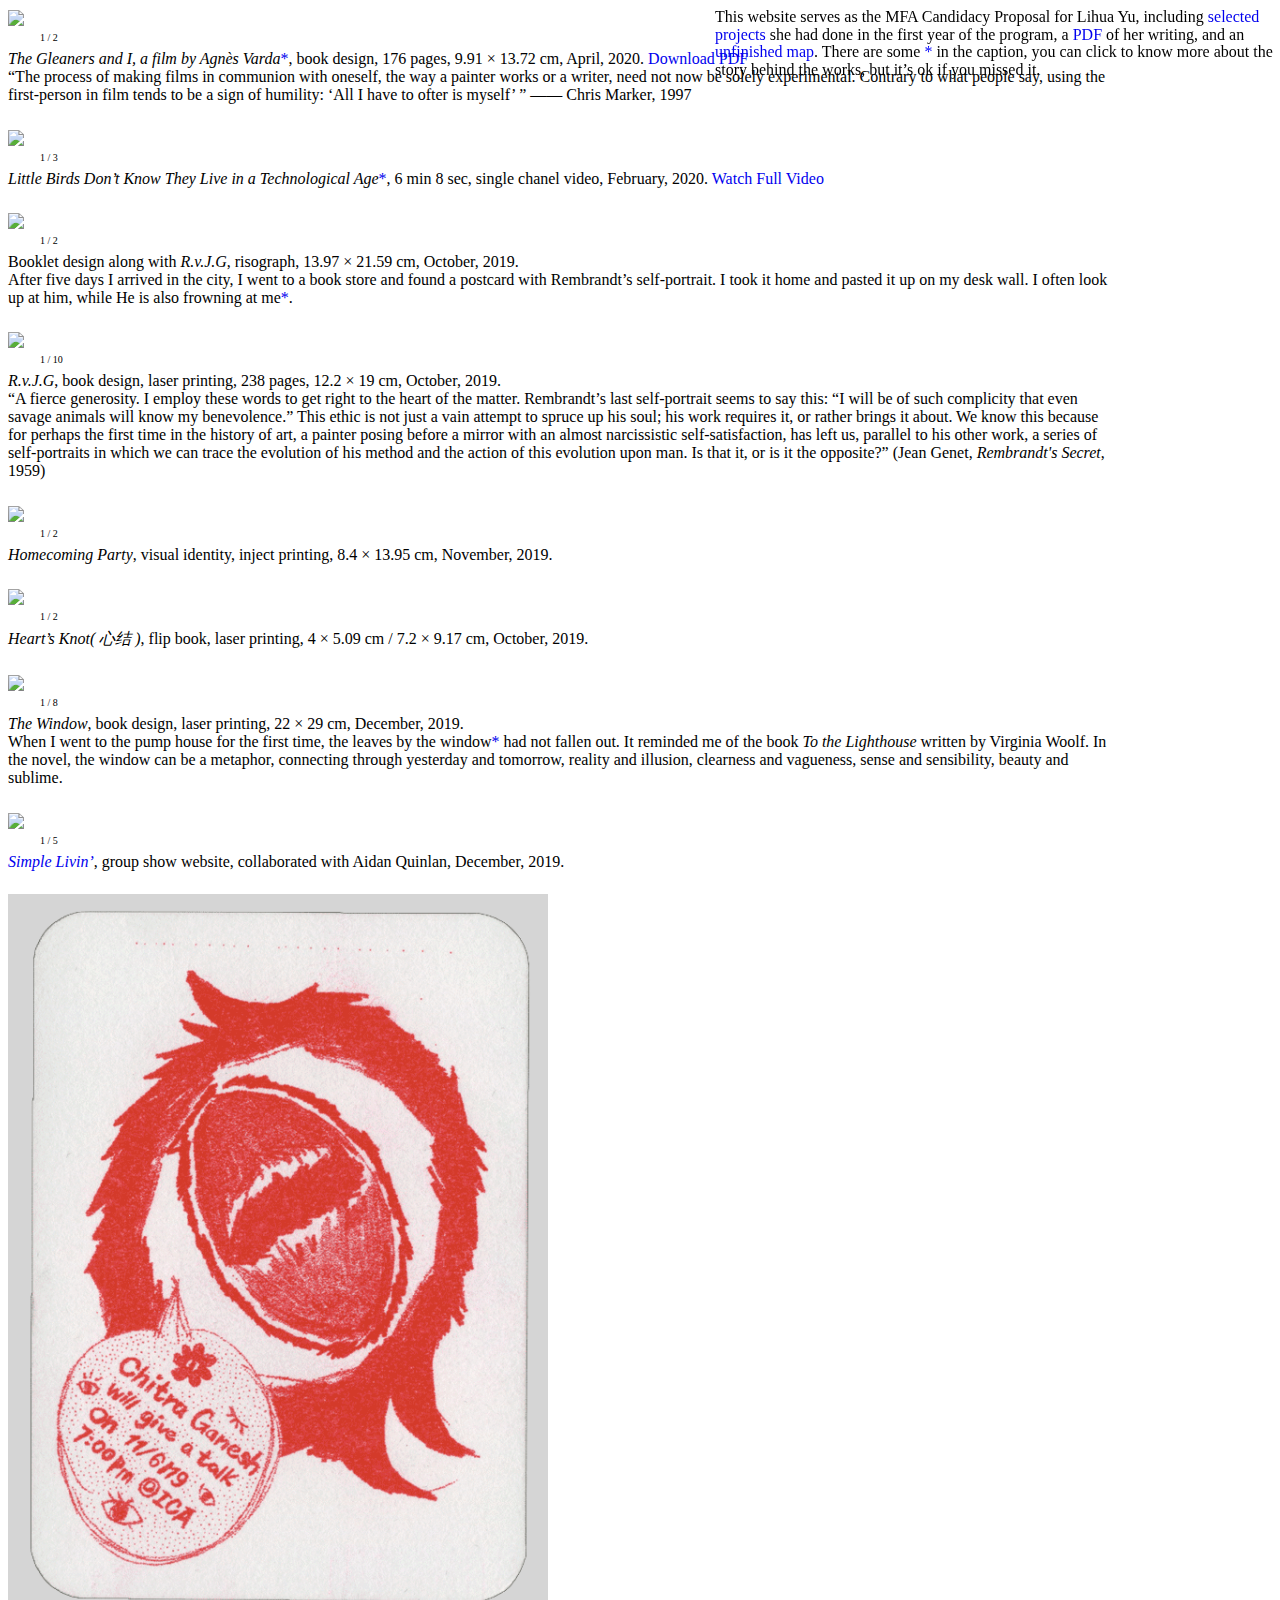
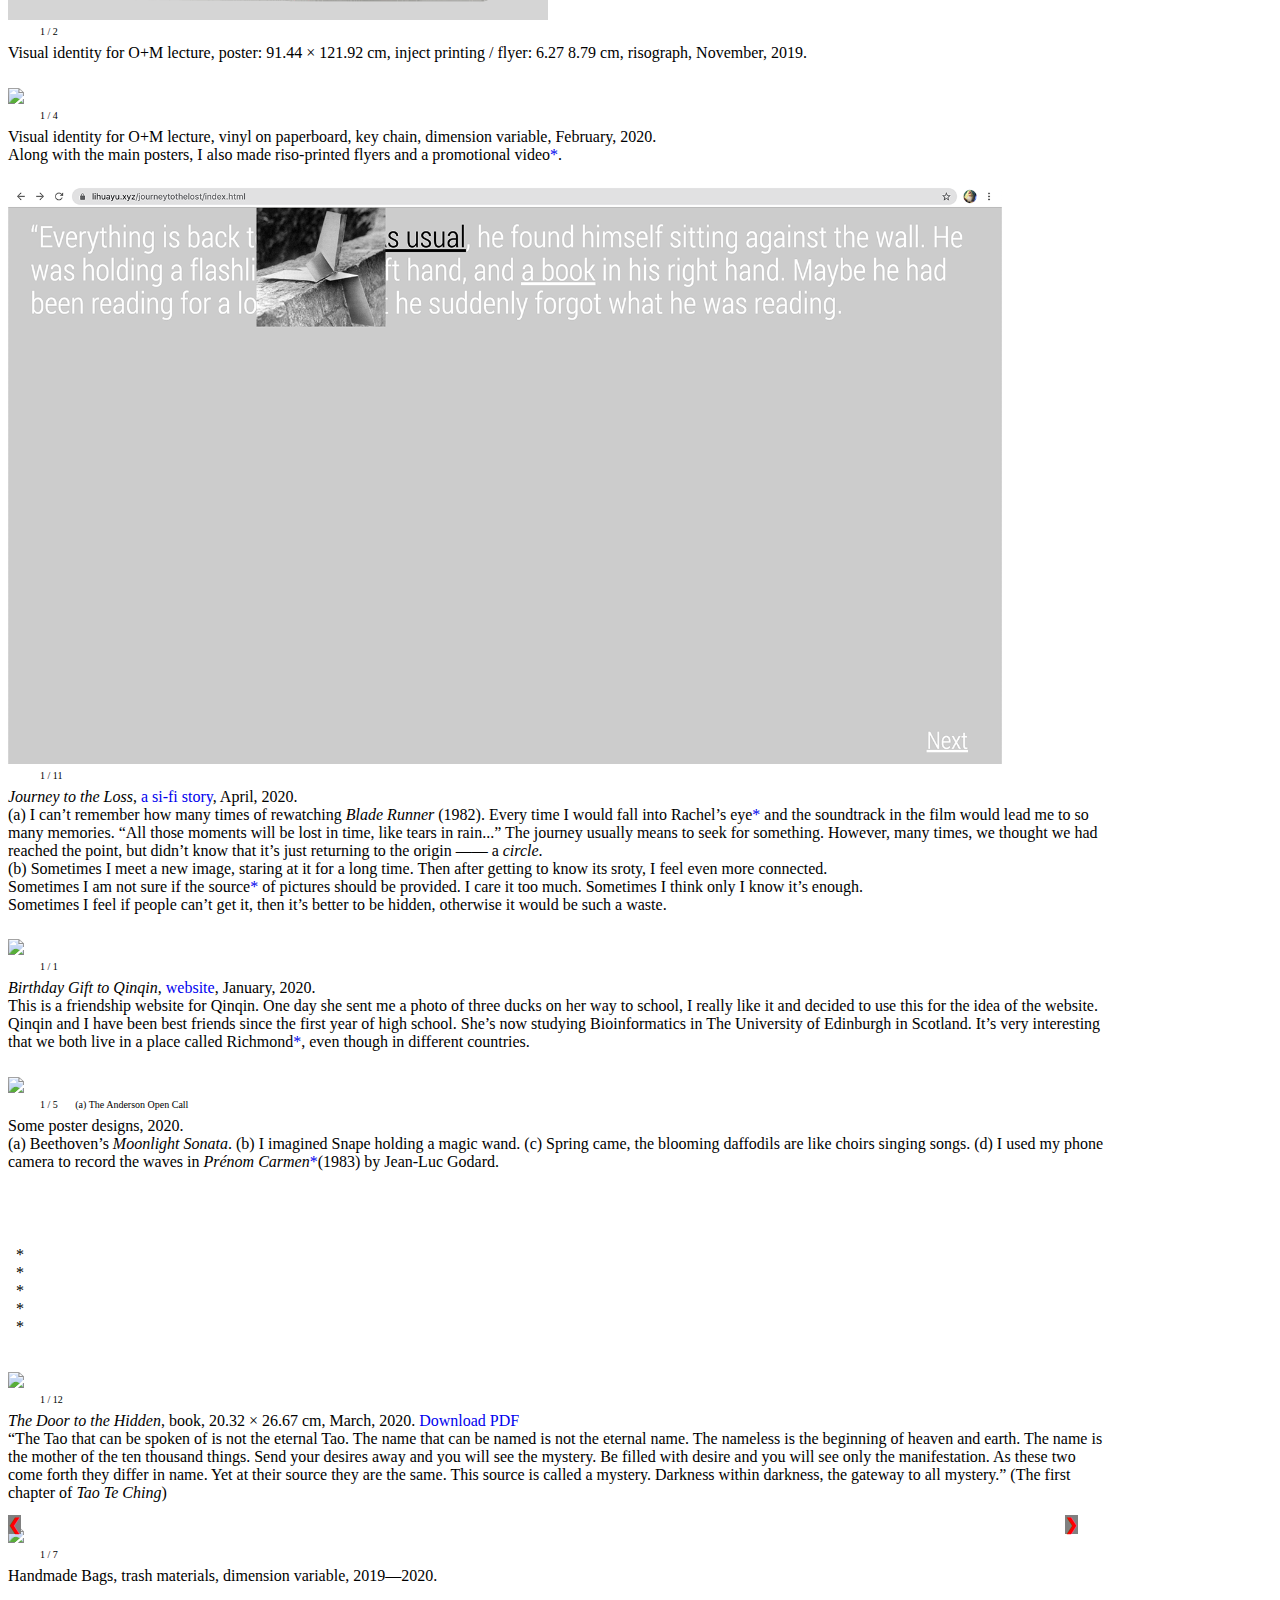
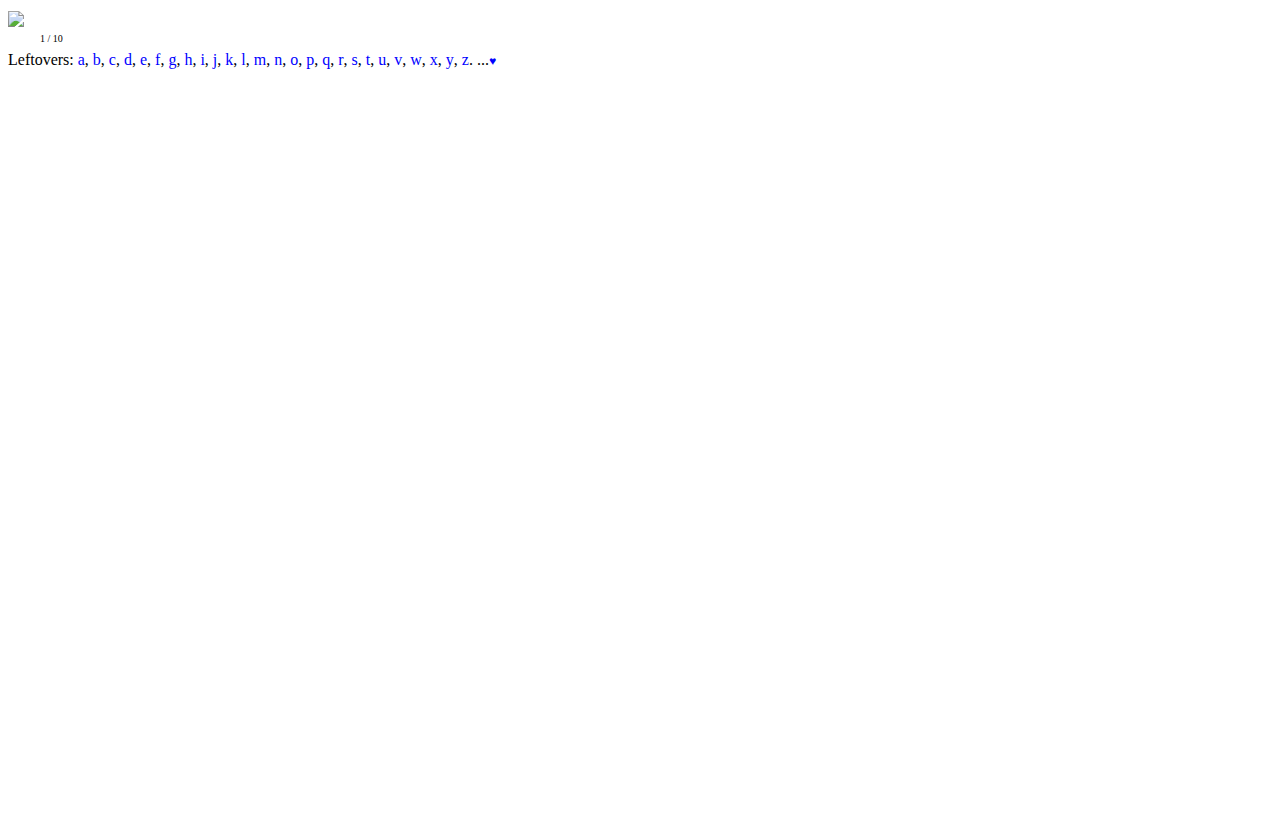
==== commit c9641f2b: "s" ====
--- a/index.html
+++ b/index.html
@@ -434,9 +434,13 @@
 
 	 </div>
 
-	 <p class="text"><i>Journey to the Loss</i><a href="bird.html" class="one" target="_blank" >*</a>, <a href="https://lihuayu.xyz/journeytothelost/" target="_blank">a si-fi story</a>, April, 2020.
+	 <p class="text"><i>Journey to the Loss</i>, <a href="https://lihuayu.xyz/journeytothelost/" target="_blank">a si-fi story</a>, April, 2020.
 	 </br>
-	 I can’t remember how many times of rewatching <i>Blade Runner</i> (1982). Every time I would fall into Rachel’s eye<a href="eye.html" class="one" target="_blank" >*</a> and the soundtrack in the film would lead me to so many memories. “All those moments will be lost in time, like tears in rain...” The journey usually means to seek for something. However, many times, we thought we had reached the point, but didn't know that we just returned to the origin —— a circle.
+	 (a) I can’t remember how many times of rewatching <i>Blade Runner</i> (1982). Every time I would fall into Rachel’s eye<a href="eye.html" class="one" target="_blank" >*</a> and the soundtrack in the film would lead me to so many memories. “All those moments will be lost in time, like tears in rain...” The journey usually means to seek for something. However, many times, we thought we had reached the point, but didn’t know that it’s just returning to the origin —— a <i>circle</i>.
+ </br>
+	 (b) Sometimes I meet a new image, staring at it for a long time. Then after getting to know its sroty, I feel even more connected.
+ </br>Sometimes I am not sure if the source<a href="https://lihuayu.xyz/journeytothelost/source.html" class="one" target="_blank" >*</a> of pictures should be provided. I care it too much. Sometimes I think only I know it’s enough.
+</br>Sometimes I feel if people can’t get it, then it’s better to be hidden, otherwise it would be such a waste.
 	 </p>
 
 
@@ -573,8 +577,50 @@
 				 The name that can be named is not the eternal name. The nameless is the beginning of heaven and earth. The name is the mother of the ten thousand things. Send your desires away and you will see the mystery. Be filled with desire and you will see only the manifestation. As these two come forth they differ in name. Yet at their source they are the same. This source is called a mystery. Darkness within darkness, the gateway to all mystery.” (The first chapter of <i>Tao Te Ching</i>)
 				 </p>
 
-
-
+				 <div class="slideshow-container">
+					<div class="mySlides16">
+						<img src="img/bags/1.jpg" style="width:55%">
+						<div class="numbertext">1 / 7</div>
+					</div>
+
+					<div class="mySlides16">
+						<img src="img/bags/2.jpg" style="width:55%">
+						<div class="numbertext">2 / 7</div>
+					</div>
+
+					<div class="mySlides16">
+						<img src="img/bags/3.jpg" style="width:55%">
+						<div class="numbertext">3 / 7</div>
+					</div>
+
+					<div class="mySlides16">
+						<img src="img/bags/4.jpg" style="width:55%">
+						<div class="numbertext">4 / 7</div>
+					</div>
+
+					<div class="mySlides16">
+						<img src="img/bags/5.jpg" style="width:55%">
+						<div class="numbertext">5 / 7</div>
+					</div>
+
+					<div class="mySlides16">
+						<img src="img/bags/6.jpg" style="width:55%">
+						<div class="numbertext">6 / 7</div>
+					</div>
+
+					<div class="mySlides16">
+						<img src="img/bags/7.jpg" style="width:55%">
+						<div class="numbertext">7 / 7</div>
+					</div>
+
+				 <div class="b-16">
+					<a class="prev" onclick="plusSlides(-1, 15)">&#10094;</a>
+					<a class="next" onclick="plusSlides(1, 15)">&#10095;</a>
+				</div>
+				 </div>
+				 <p class="text">Handmade Bags, trash materials, dimension variable,  2019—2020.
+
+				</p>
 
 				 				<div class="slideshow-container">
 				 				 <div class="mySlides14">
@@ -635,6 +681,9 @@
 				 				 </div>
 				 				</div>
 
+
+
+
 				 	<p class="text">Leftovers:&nbsp; <div class="hover-a">a<img src="img/drawing-img/small/Scan 41 copy.png" class="aa"></div>,
 
 						<div class="hover-b">b<img src="img/drawing-img/small/Scan 6-1.png" class="bb"></div>,
@@ -689,9 +738,6 @@
 
 																...<div class="hover-play">&#9829;<img src="img/drawing-img/small/IMG_9746.gif" class="play"></div>
 
-
-
-
 					</p>
 
 
@@ -700,8 +746,8 @@
 
 
 	<script>
-var slideIndex = [1,1,1,1,1,1,1,1,1,1,1,1,1,1,1];
-var slideId = ["mySlides1", "mySlides2", "mySlides3", "mySlides4", "mySlides5","mySlides6","mySlides7","mySlides8","mySlides9","mySlides10","mySlides11","mySlides12","mySlides13","mySlides14","mySlides15"]
+var slideIndex = [1,1,1,1,1,1,1,1,1,1,1,1,1,1,1,1];
+var slideId = ["mySlides1", "mySlides2", "mySlides3", "mySlides4", "mySlides5","mySlides6","mySlides7","mySlides8","mySlides9","mySlides10","mySlides11","mySlides12","mySlides13","mySlides14","mySlides15","mySlides16"]
 showSlides(1, 0);
 showSlides(1, 1);
 showSlides(1, 2);
@@ -717,6 +763,7 @@
 showSlides(1, 12);
 showSlides(1, 13);
 showSlides(1, 14);
+showSlides(1, 15);
 
 
 
@@ -745,7 +792,7 @@
 <div class="info">
 
 	<div class="text-1">
-		This website serves as the MFA Candidacy Proposal for Lihua Yu, including <a href="index.html" class="one" >selected projects</a> she had done in the first year of the program, a <a href="img/a PDF of her writing.pdf" class="one" target="_blank" >PDF</a> of her writing, and an<a href="img/map.pdf" class="one" target="_blank" > unfinished map</a>. There are some <a href="img/map.pdf" class="one" target="_blank" >*</a> in the caption, you can click to know more about the story behind the works, but it’s ok if you missed it.
+		This website serves as the MFA Candidacy Proposal for Lihua Yu, including <a href="index.html" class="one" >selected projects</a> she had done in the first year of the program, a <a href="img/a PDF of her writing.pdf" class="one" target="_blank" >PDF</a> of her writing, and an<a href="img/map.pdf" class="one" target="_blank" > unfinished map</a>. There are some <a href="" class="one"  >*</a> in the caption, you can click to know more about the story behind the works, but it’s ok if you missed it.
 	</div>
 
 
--- a/style.css
+++ b/style.css
@@ -86,7 +86,7 @@
 
 
 .b-2{
-  font-size: 480px;
+  font-size: 430px;
   opacity: 0;
   cursor: pointer;
   /* bottom:1000px; */
@@ -94,18 +94,22 @@
 
 .b-2 .next{
   right:120px;
+  left:10px;
 }
 
 .b-3{
   font-size: 550px;
   opacity: 0;
   cursor: pointer;
-  top:-250px;
+  /* top:100px; */
+  bottom:10px;
   /* bottom:1000px; */
 }
 
 .b-3 .next{
   right:140px;
+  left:10px;
+  /* left:5px; */
 }
 
 .b-4{
@@ -118,6 +122,7 @@
 
 .b-4 .next{
   right:100px;
+  left:10px;
 }
 
 .b-5{
@@ -130,6 +135,7 @@
 
 .b-5 .next{
   right:100px;
+  left:10px;
 }
 
 .b-6{
@@ -142,6 +148,7 @@
 
 .b-6 .next{
   right:350px;
+  left:10px;
 }
 
 .b-7{
@@ -154,6 +161,7 @@
 
 .b-7 .next{
   right:80px;
+  left:10px;
 }
 
 .b-8{
@@ -166,6 +174,7 @@
 
 .b-8 .next{
   right:20px;
+  left:10px;
 }
 
 .b-9{
@@ -220,11 +229,12 @@
 
 .b-12 .next{
   right:300px;
+  /* left:10px; */
 }
 
 .b-13{
   /* visibility: hidden; */
-  font-size: 600px;
+  font-size: 510px;
   opacity: 0;
   /* top: -30px; */
   cursor: pointer;
@@ -234,6 +244,7 @@
 
 .b-13 .next{
   right:100px;
+  left:10px;
 }
 
 .b-14{
@@ -248,6 +259,7 @@
 
 .b-14 .next{
   right:400px;
+  left:10px;
 }
 
 
@@ -263,6 +275,7 @@
 
 .b-15 .next{
   right:100px;
+  left:10px;
 }
 
 
@@ -273,7 +286,8 @@
   cursor: pointer;
   /* cursor: url('http://www.rw-designer.com/cursor-extern.php?id=88738'),default; */
   position:absolute;
-  top: -30px;
+  top: -10px;
+  /* bottom:10px;; */
   color: red;
   /* font-size: 700px; */
   transition: 0.6s ease;
@@ -318,7 +332,7 @@
 
 a{
   text-decoration:none;
-  cursor: pointer;
+  cursor: zoom-in;
 }
 
 a:hover{
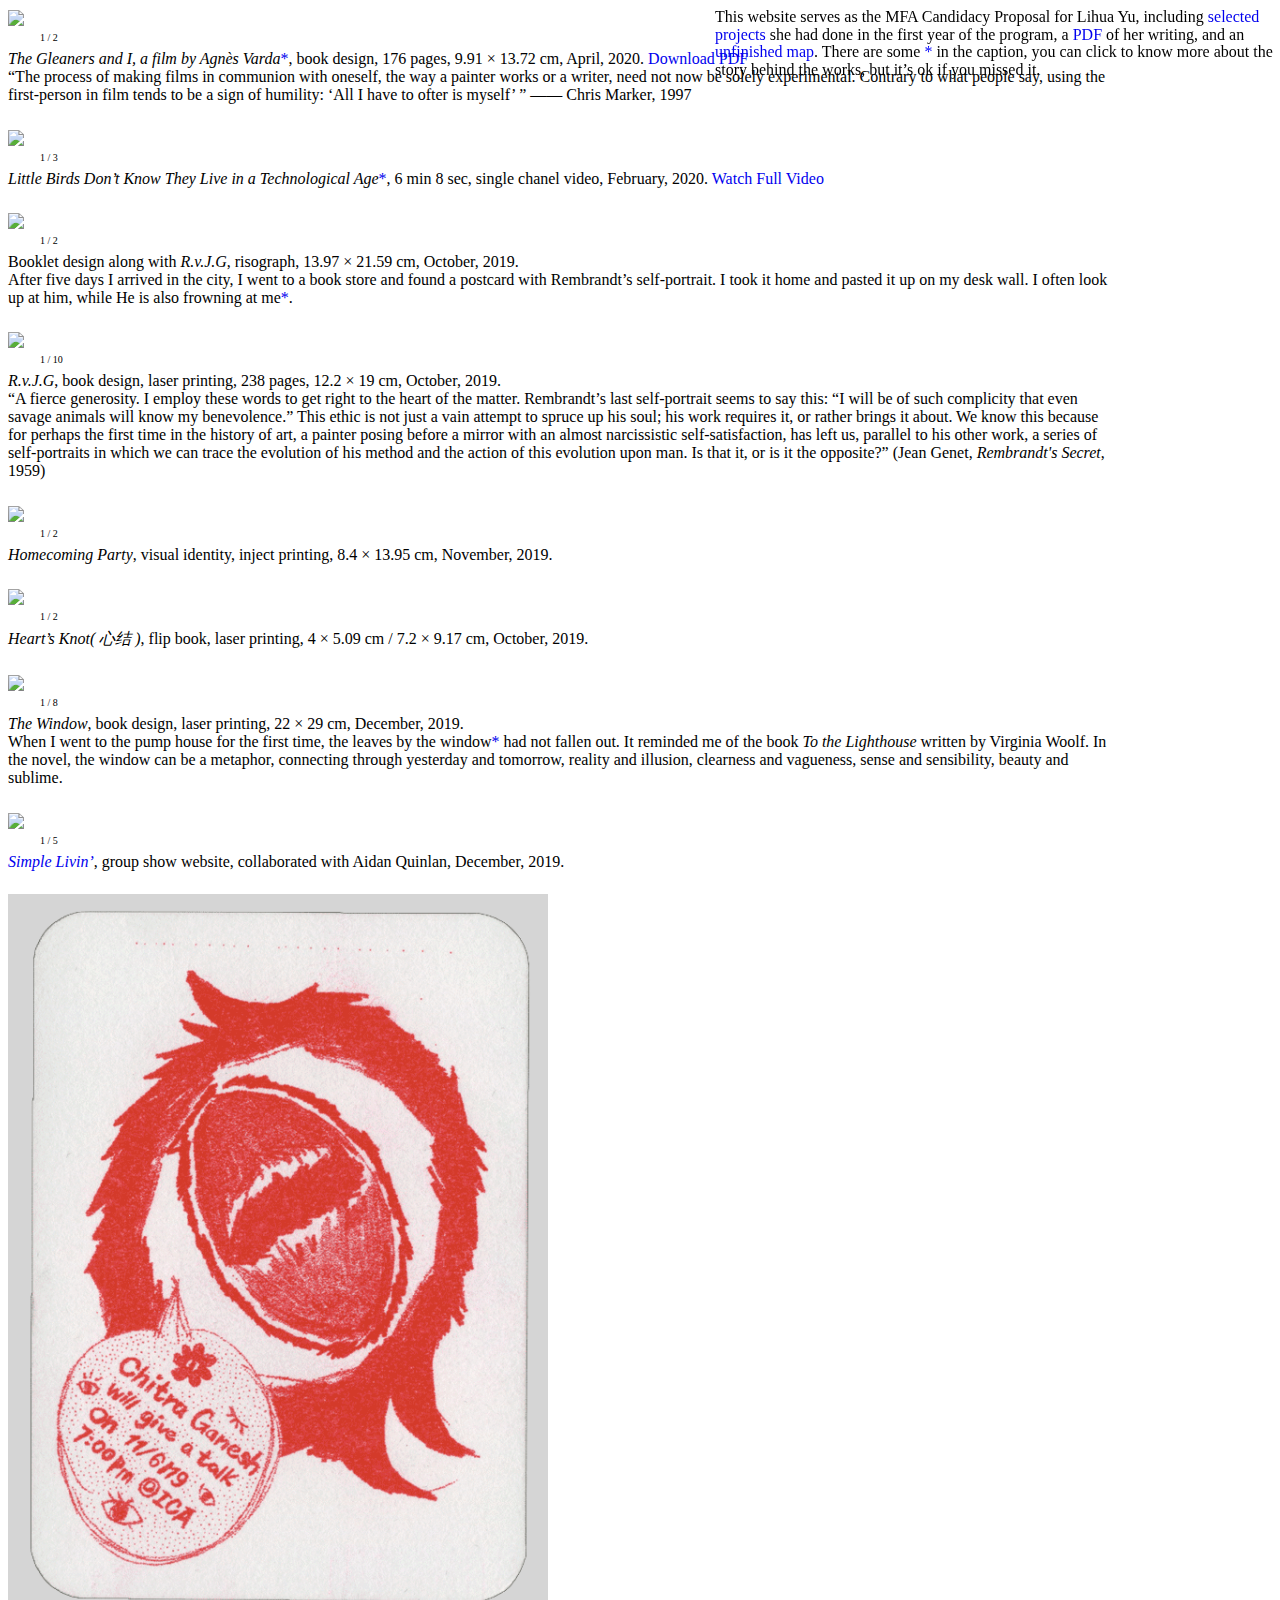
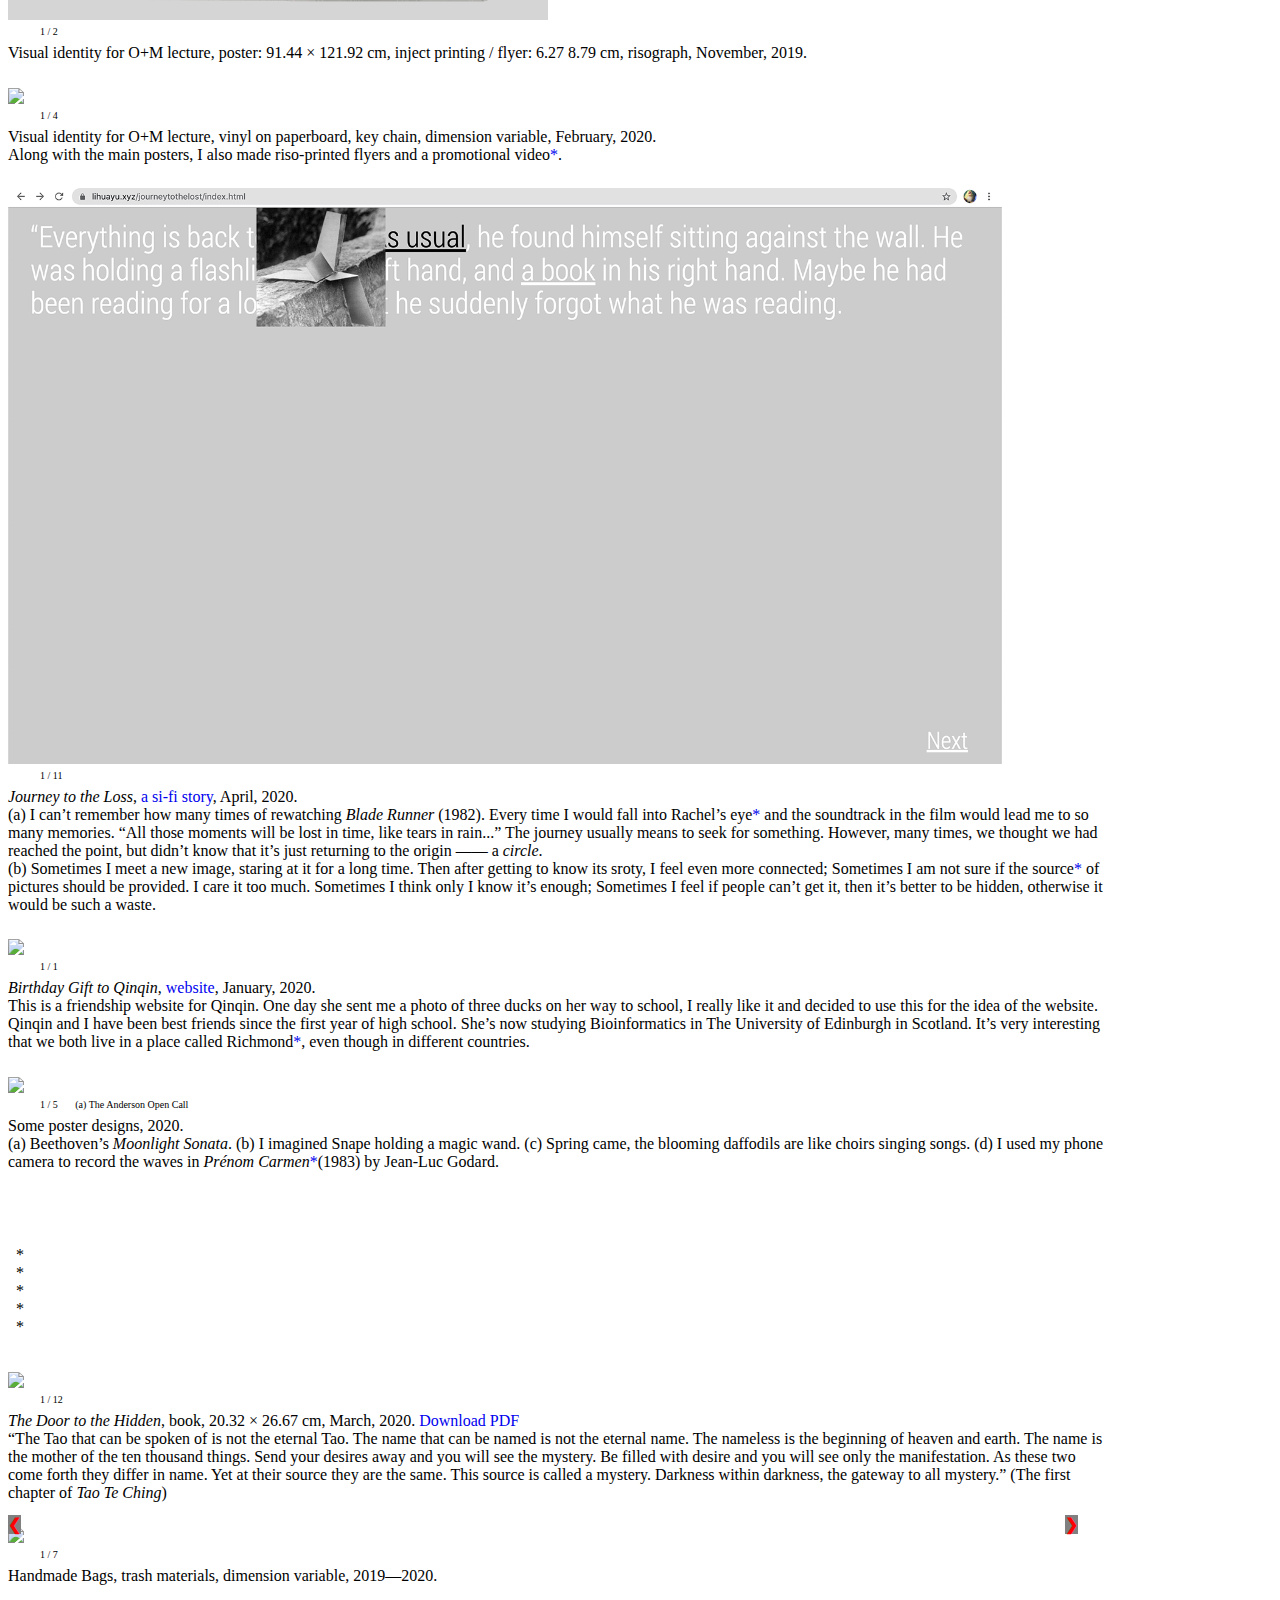
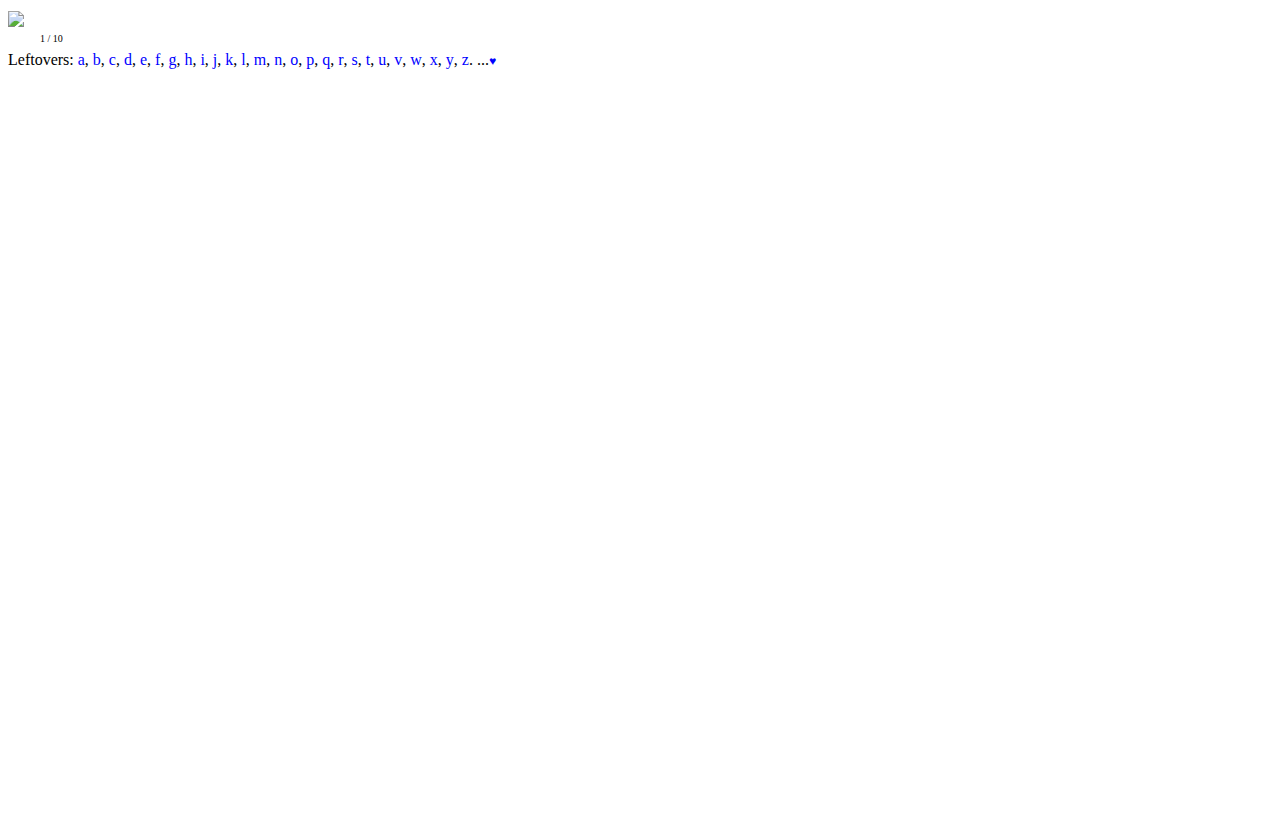
==== commit b24b6762: "fd" ====
--- a/index.html
+++ b/index.html
@@ -438,9 +438,7 @@
 	 </br>
 	 (a) I can’t remember how many times of rewatching <i>Blade Runner</i> (1982). Every time I would fall into Rachel’s eye<a href="eye.html" class="one" target="_blank" >*</a> and the soundtrack in the film would lead me to so many memories. “All those moments will be lost in time, like tears in rain...” The journey usually means to seek for something. However, many times, we thought we had reached the point, but didn’t know that it’s just returning to the origin —— a <i>circle</i>.
  </br>
-	 (b) Sometimes I meet a new image, staring at it for a long time. Then after getting to know its sroty, I feel even more connected.
- </br>Sometimes I am not sure if the source<a href="https://lihuayu.xyz/journeytothelost/source.html" class="one" target="_blank" >*</a> of pictures should be provided. I care it too much. Sometimes I think only I know it’s enough.
-</br>Sometimes I feel if people can’t get it, then it’s better to be hidden, otherwise it would be such a waste.
+	 (b) Sometimes I meet a new image, staring at it for a long time. Then after getting to know its sroty, I feel even more connected; Sometimes I am not sure if the source<a href="https://lihuayu.xyz/journeytothelost/source.html" class="one" target="_blank" >*</a> of pictures should be provided. I care it too much. Sometimes I think only I know it’s enough; Sometimes I feel if people can’t get it, then it’s better to be hidden, otherwise it would be such a waste.
 	 </p>
 
 
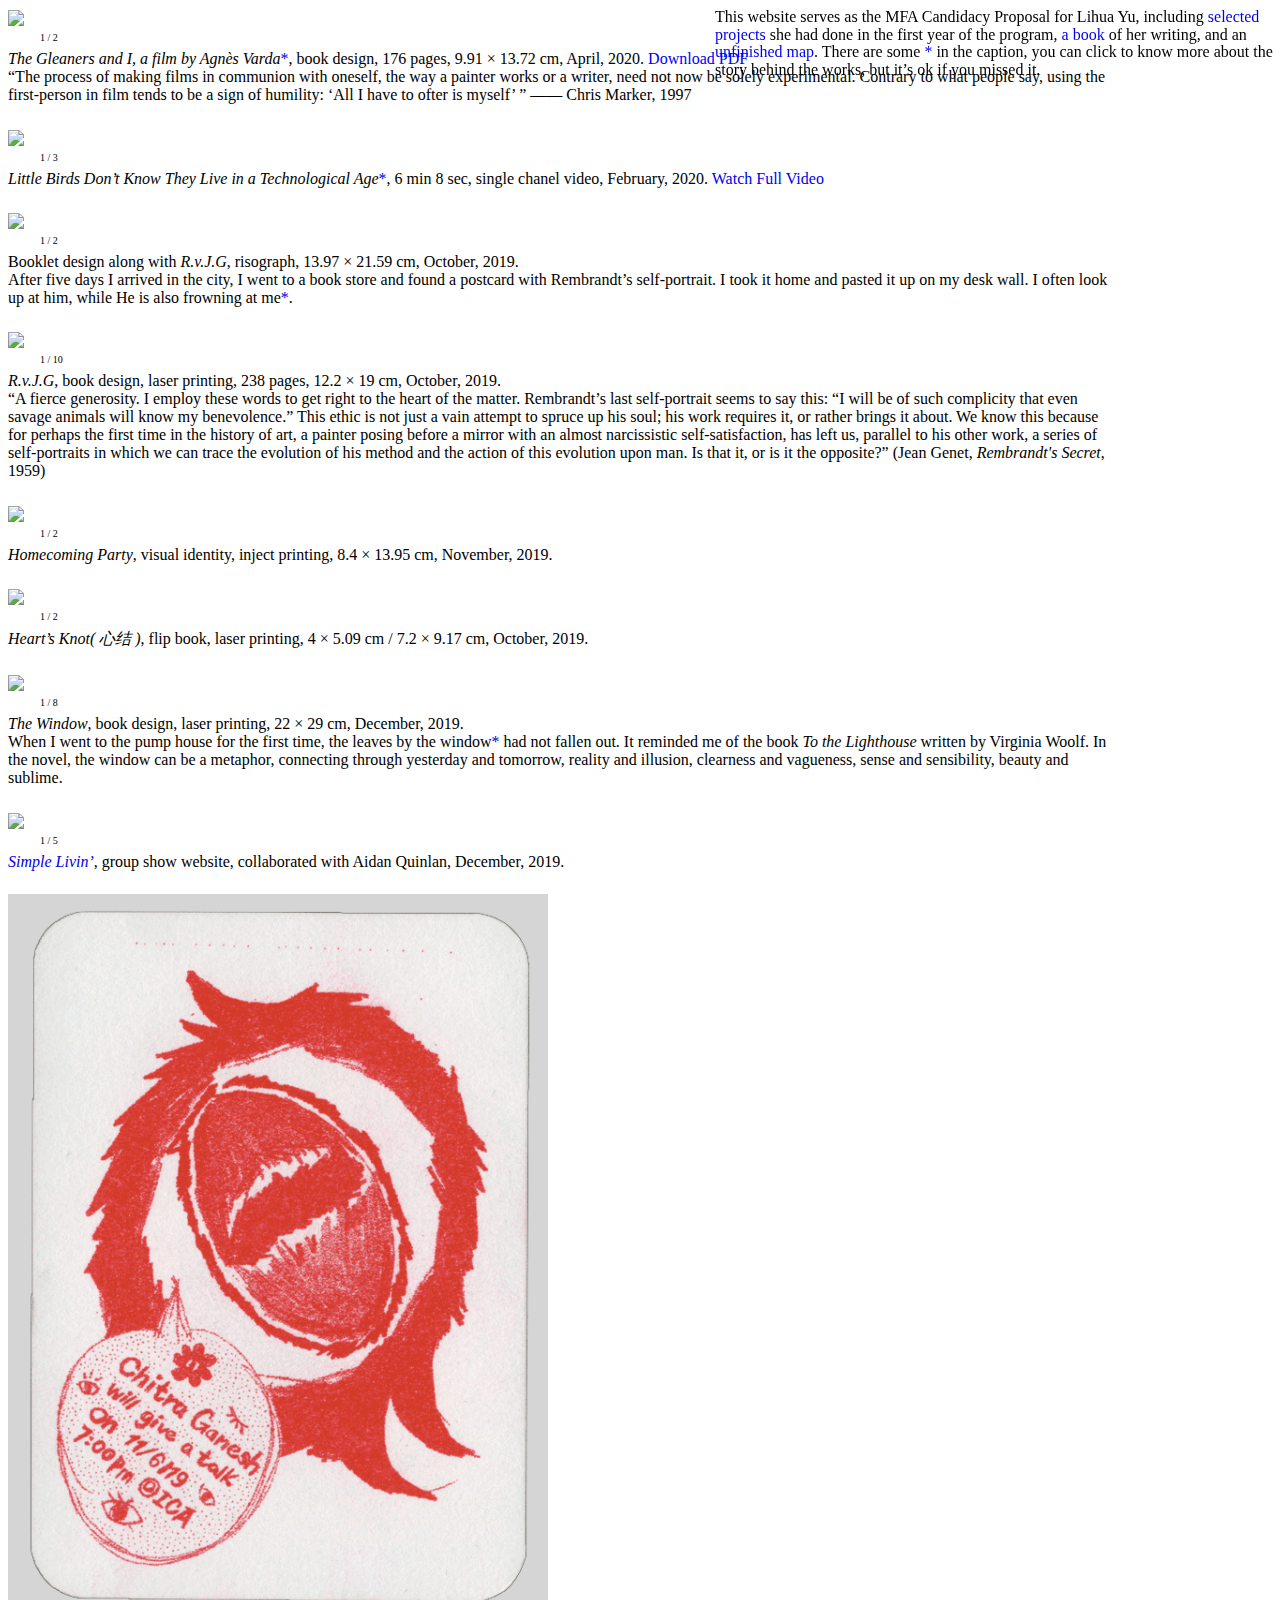
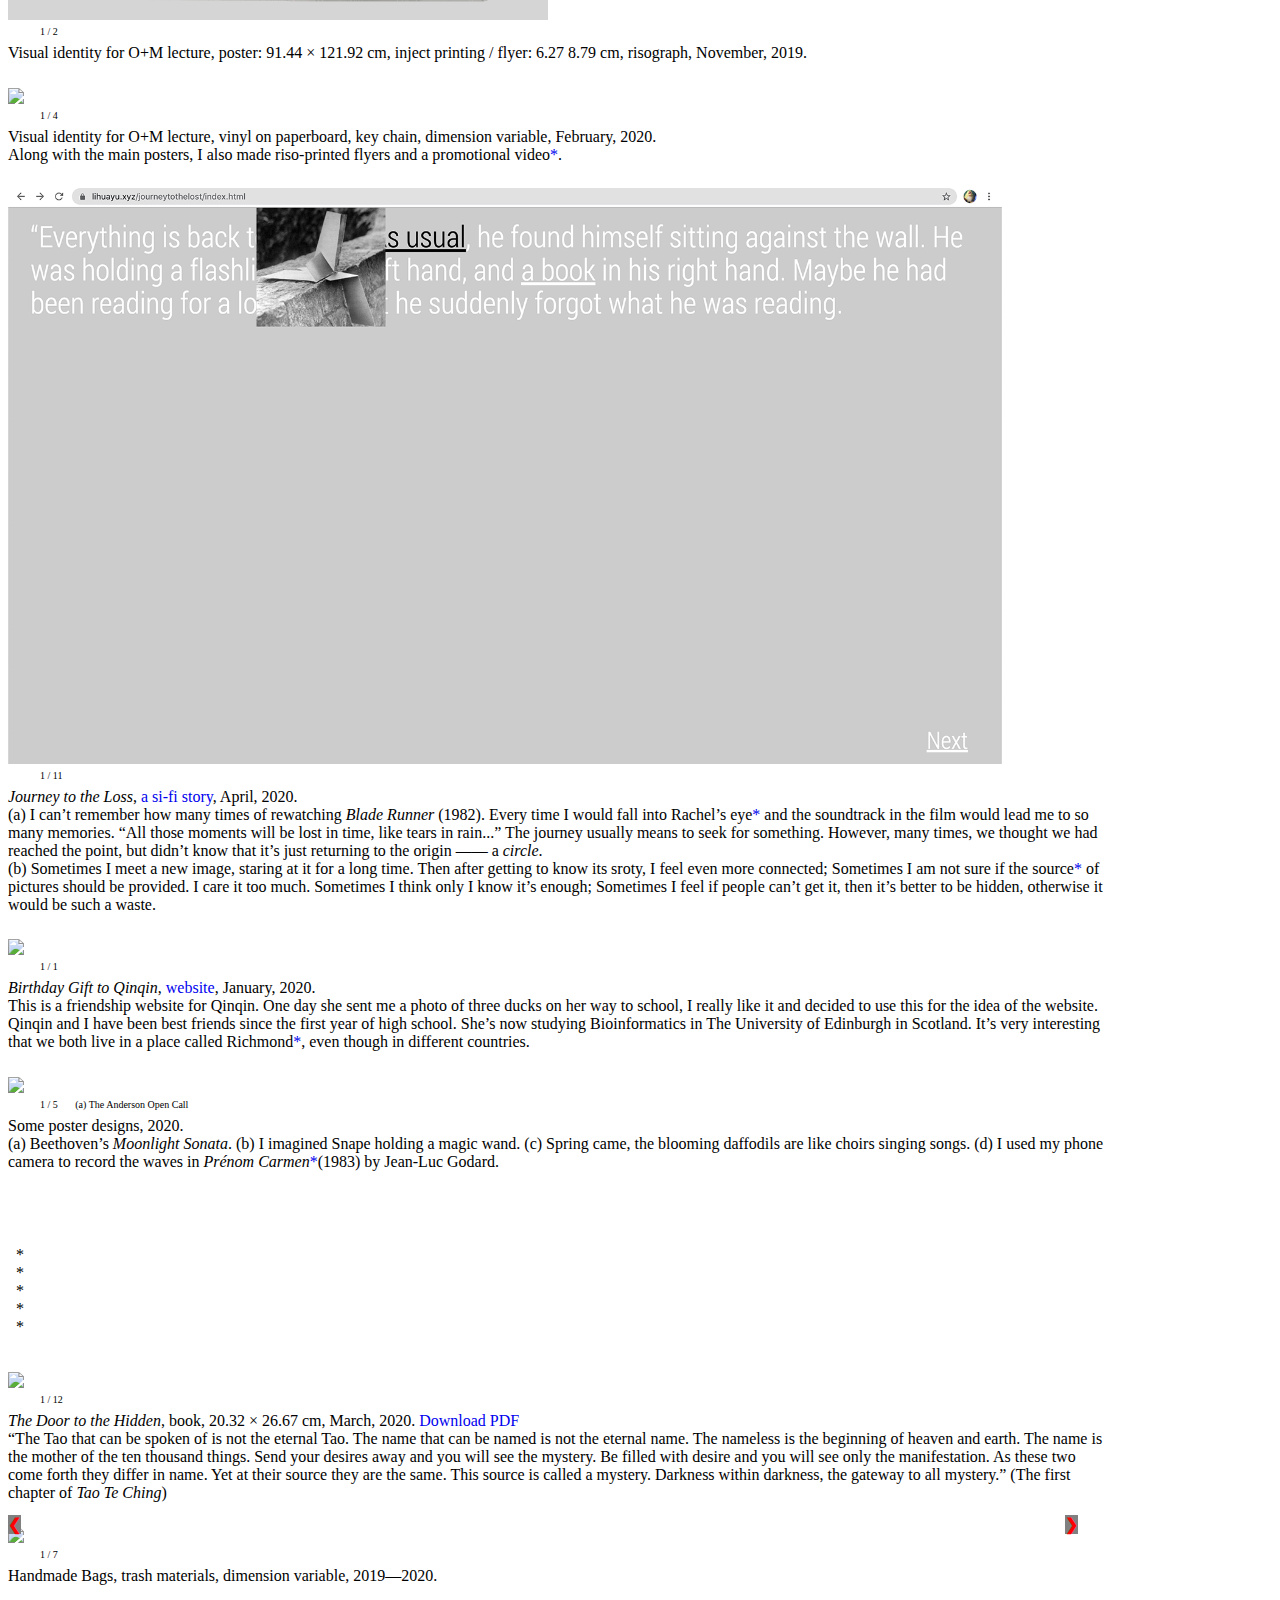
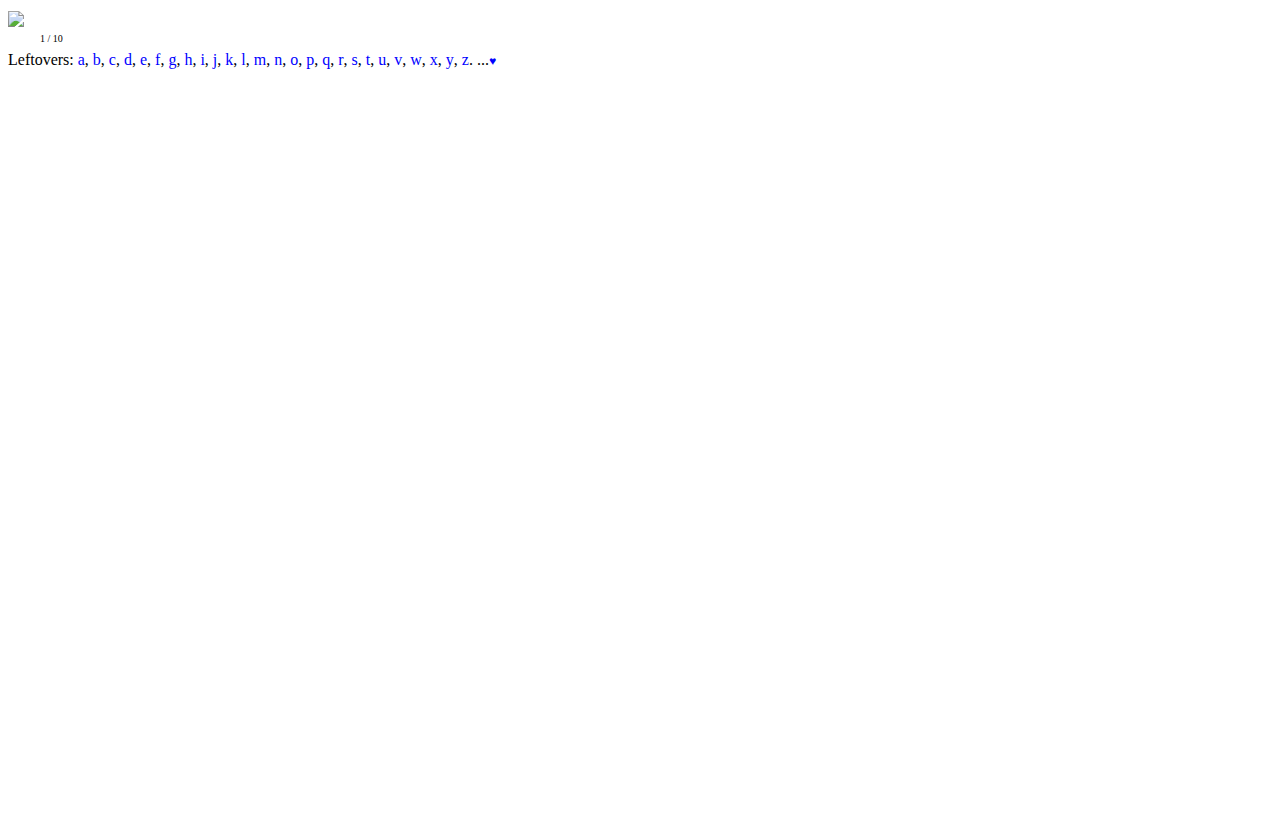
==== commit 7ea78d82: "f" ====
--- a/index.html
+++ b/index.html
@@ -790,7 +790,7 @@
 <div class="info">
 
 	<div class="text-1">
-		This website serves as the MFA Candidacy Proposal for Lihua Yu, including <a href="index.html" class="one" >selected projects</a> she had done in the first year of the program, a <a href="img/a PDF of her writing.pdf" class="one" target="_blank" >PDF</a> of her writing, and an<a href="img/map.pdf" class="one" target="_blank" > unfinished map</a>. There are some <a href="" class="one"  >*</a> in the caption, you can click to know more about the story behind the works, but it’s ok if you missed it.
+		This website serves as the MFA Candidacy Proposal for Lihua Yu, including <a href="index.html" class="one" >selected projects</a> she had done in the first year of the program, <a href="img/a PDF of her writing.pdf" class="one" target="_blank" >a book</a> of her writing, and an<a href="img/map.pdf" class="one" target="_blank" > unfinished map</a>. There are some <a href="" class="one"  >*</a> in the caption, you can click to know more about the story behind the works, but it’s ok if you missed it.
 	</div>
 
 
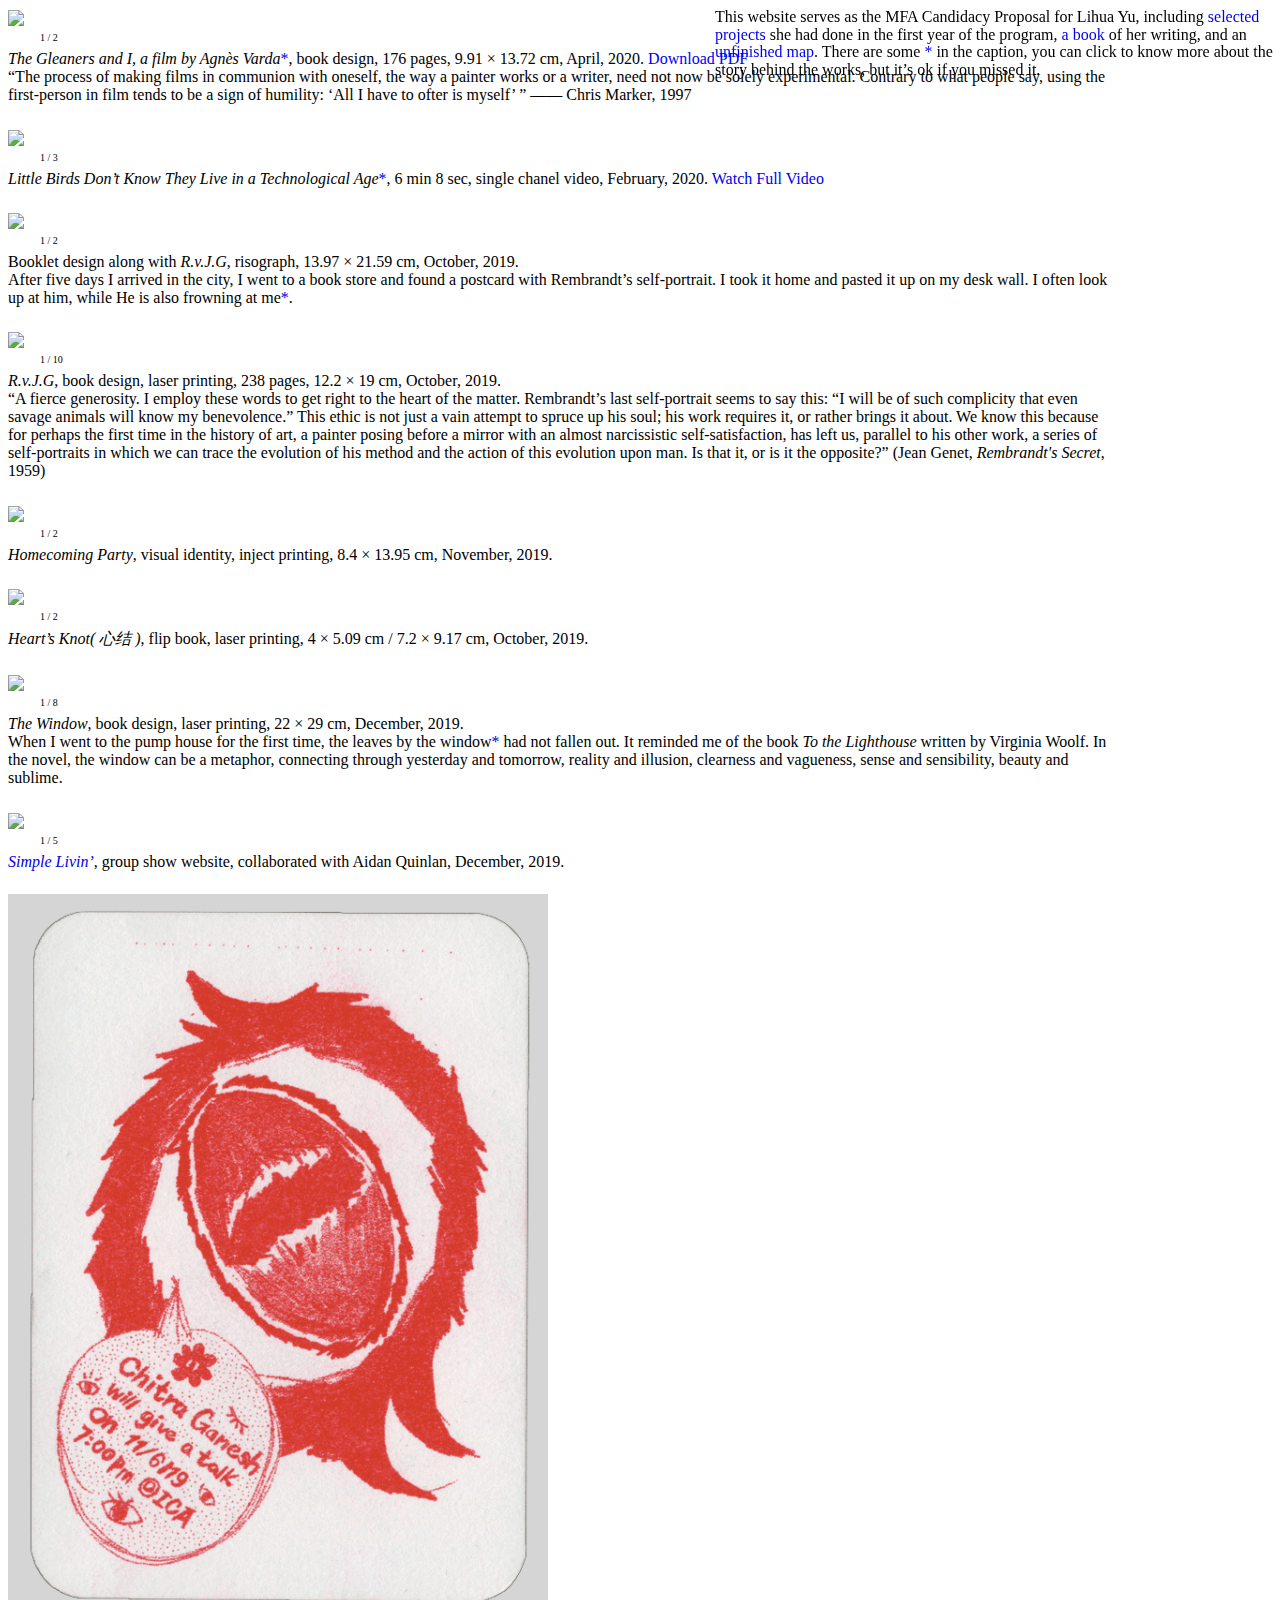
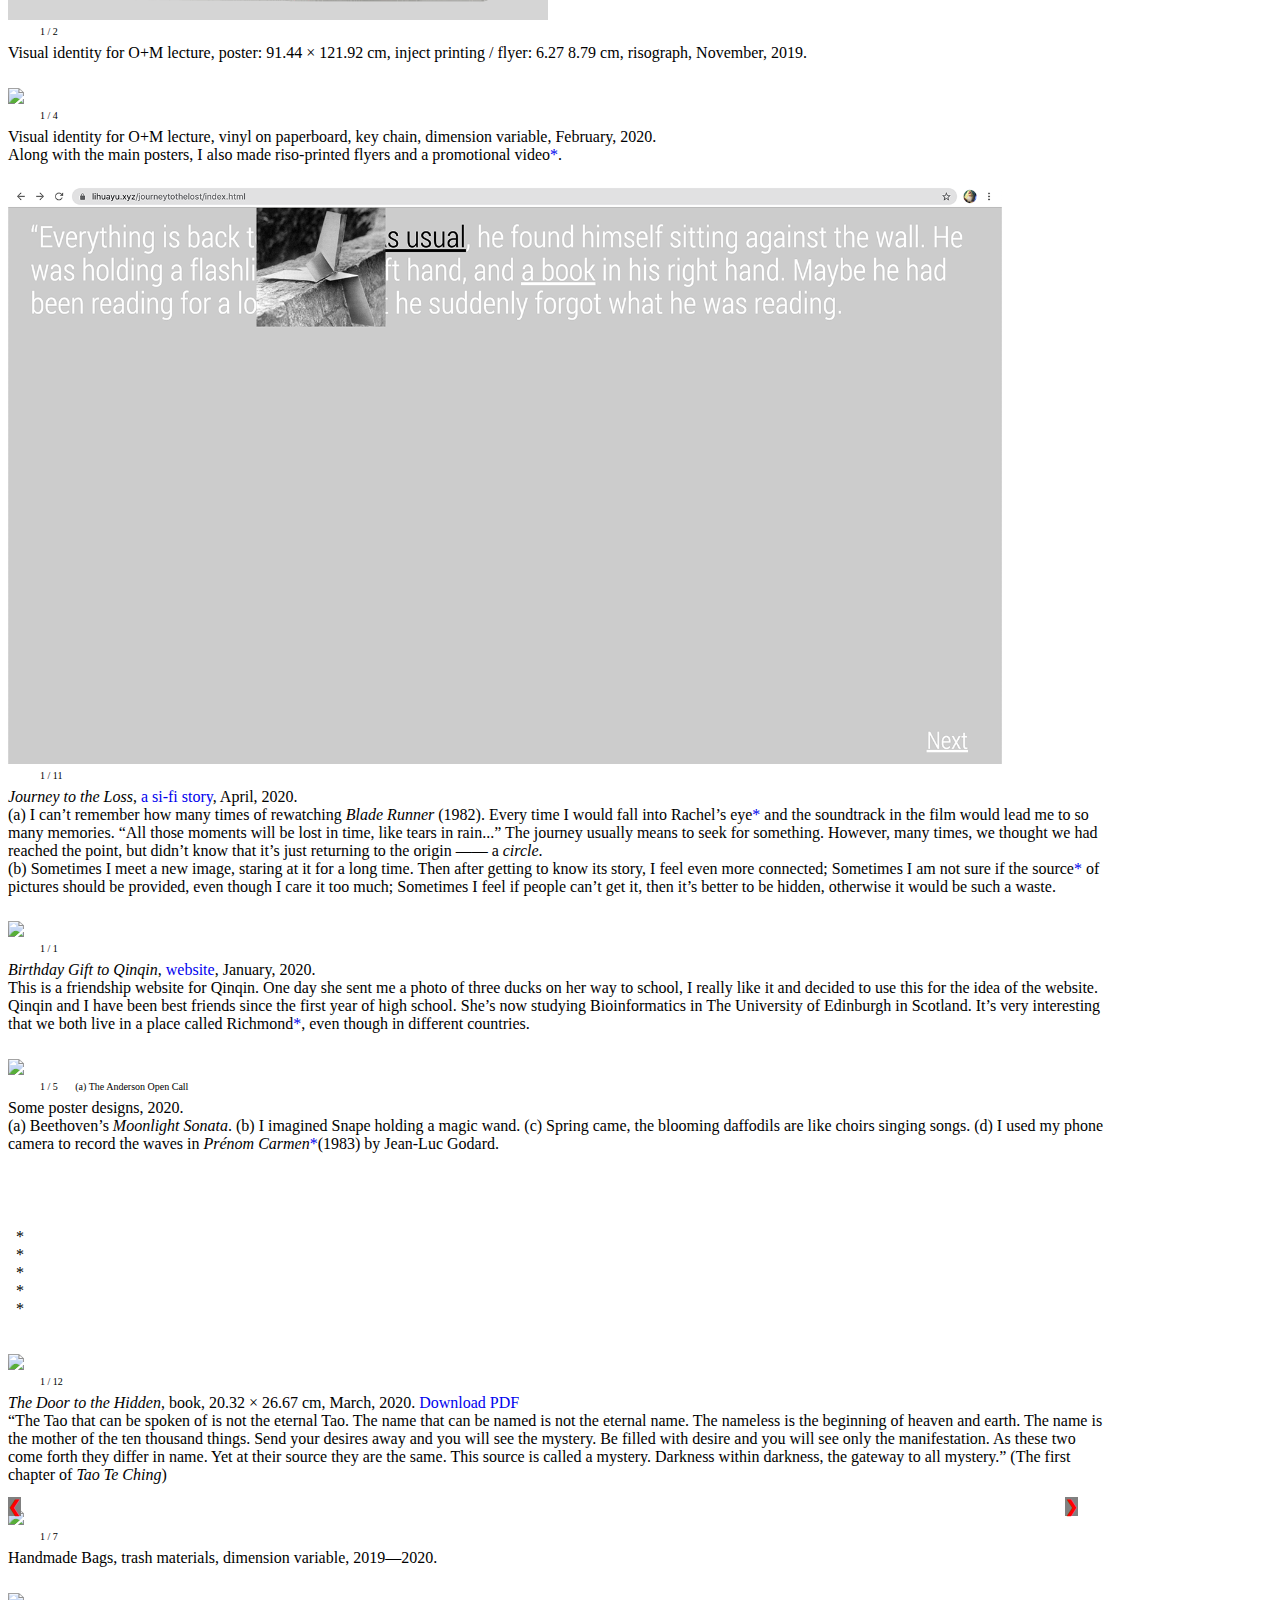
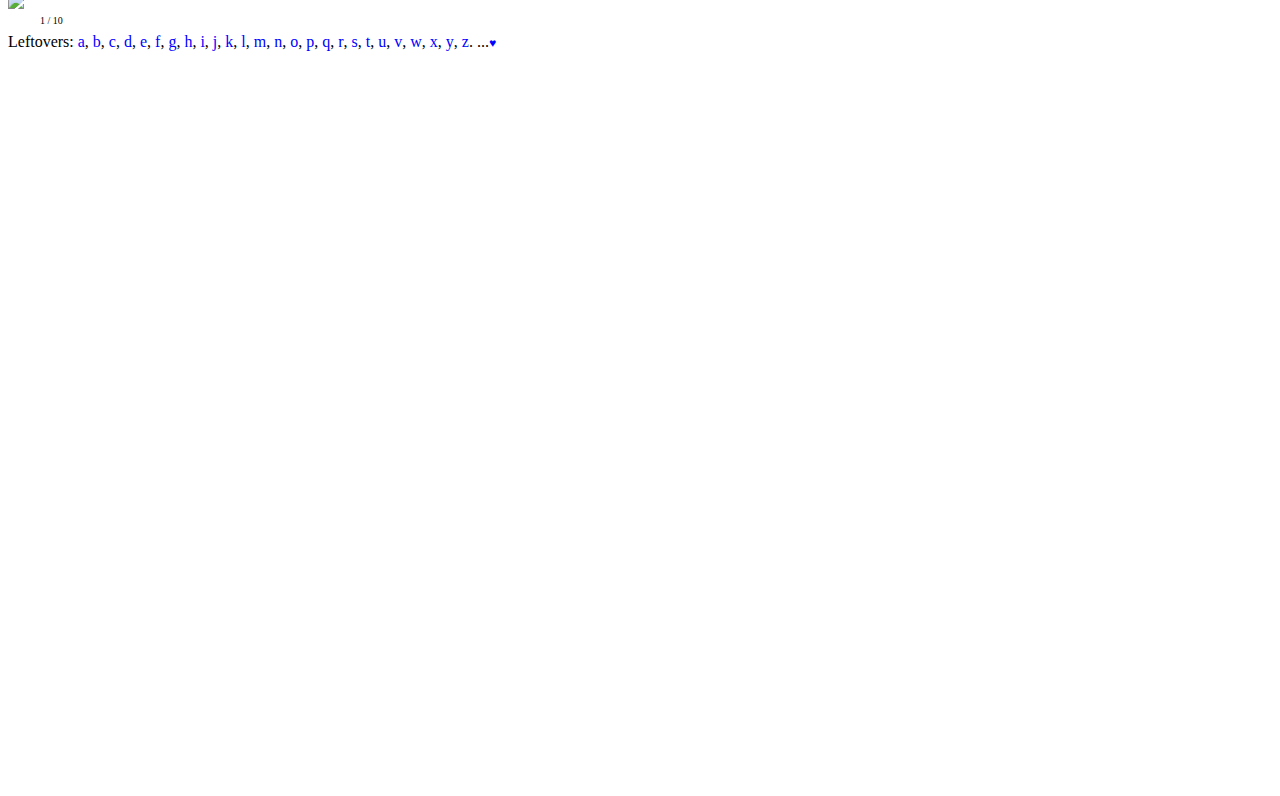
==== commit 574c6a26: "32" ====
--- a/index.html
+++ b/index.html
@@ -438,7 +438,7 @@
 	 </br>
 	 (a) I can’t remember how many times of rewatching <i>Blade Runner</i> (1982). Every time I would fall into Rachel’s eye<a href="eye.html" class="one" target="_blank" >*</a> and the soundtrack in the film would lead me to so many memories. “All those moments will be lost in time, like tears in rain...” The journey usually means to seek for something. However, many times, we thought we had reached the point, but didn’t know that it’s just returning to the origin —— a <i>circle</i>.
  </br>
-	 (b) Sometimes I meet a new image, staring at it for a long time. Then after getting to know its sroty, I feel even more connected; Sometimes I am not sure if the source<a href="https://lihuayu.xyz/journeytothelost/source.html" class="one" target="_blank" >*</a> of pictures should be provided. I care it too much. Sometimes I think only I know it’s enough; Sometimes I feel if people can’t get it, then it’s better to be hidden, otherwise it would be such a waste.
+	 (b) Sometimes I meet a new image, staring at it for a long time. Then after getting to know its story, I feel even more connected; Sometimes I am not sure if the source<a href="https://lihuayu.xyz/journeytothelost/source.html" class="one" target="_blank" >*</a> of pictures should be provided, even though I care it too much; Sometimes I feel if people can’t get it, then it’s better to be hidden, otherwise it would be such a waste.
 	 </p>
 
 
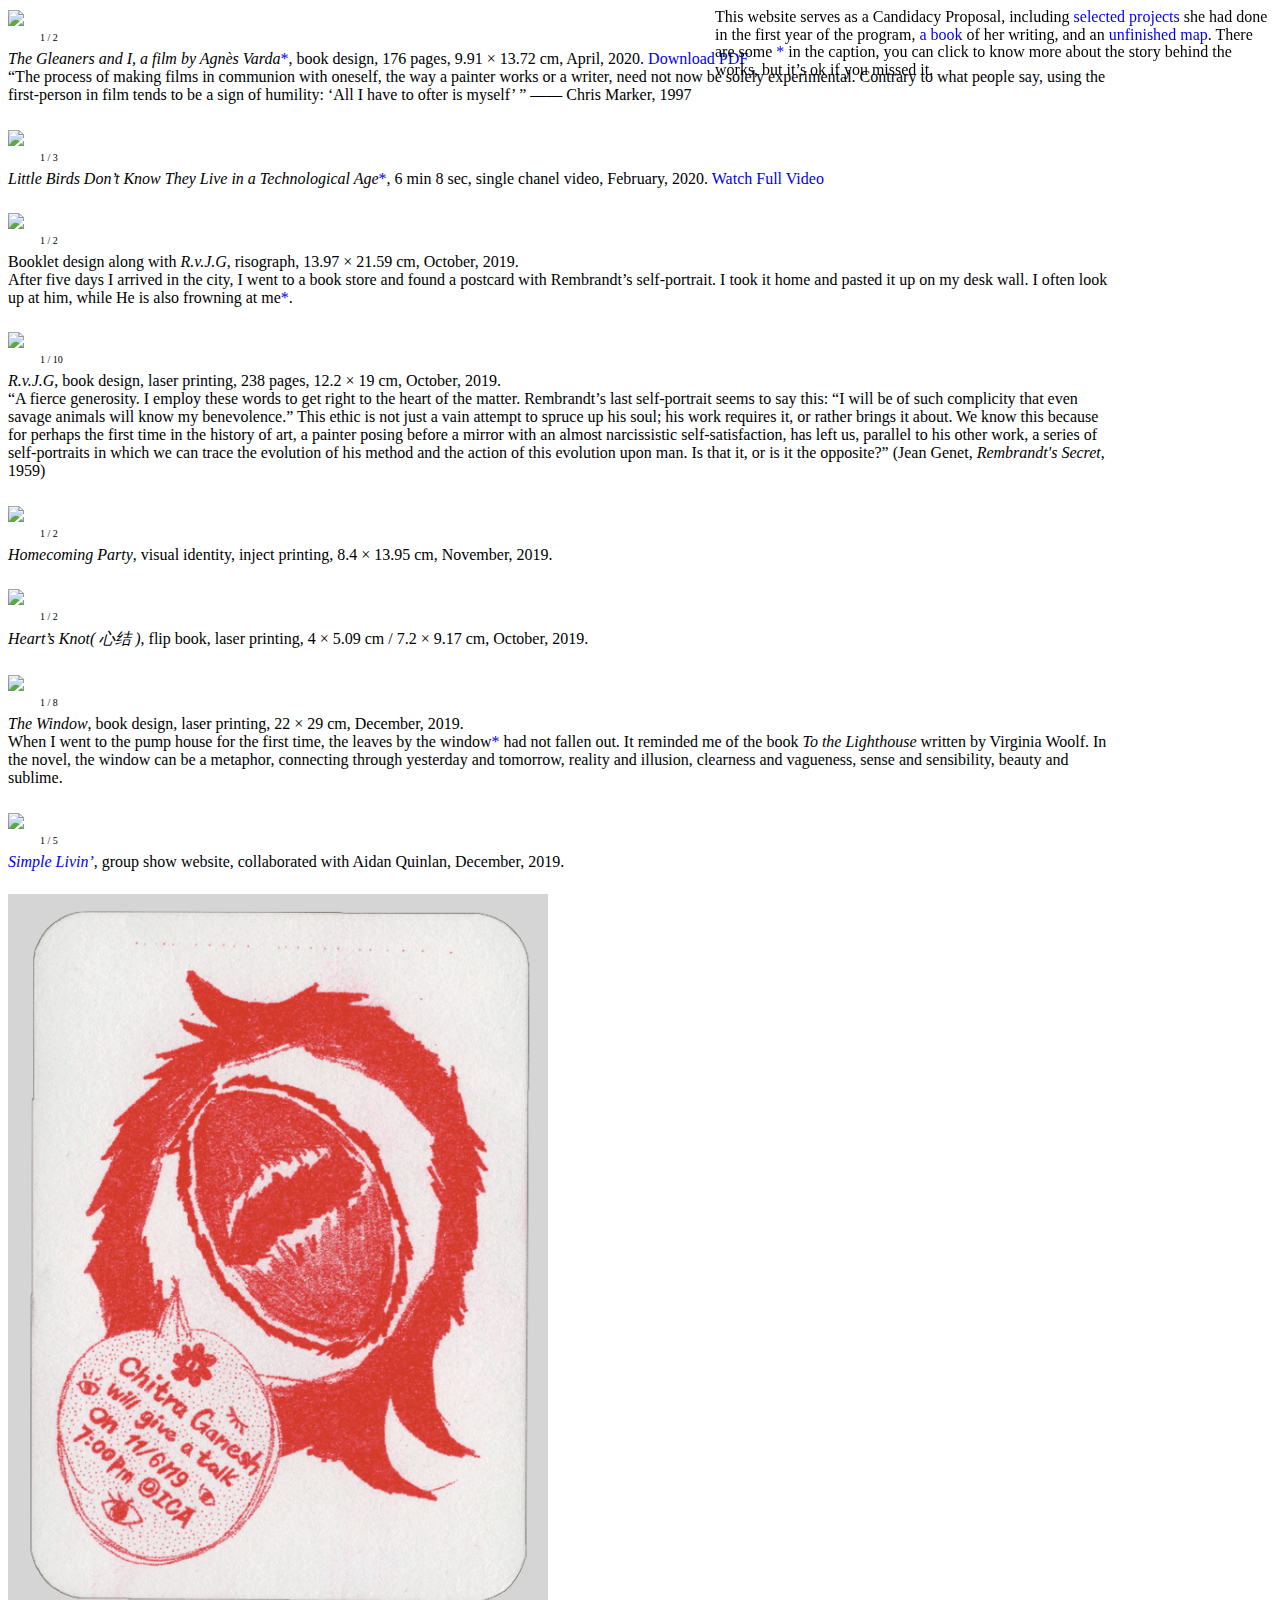
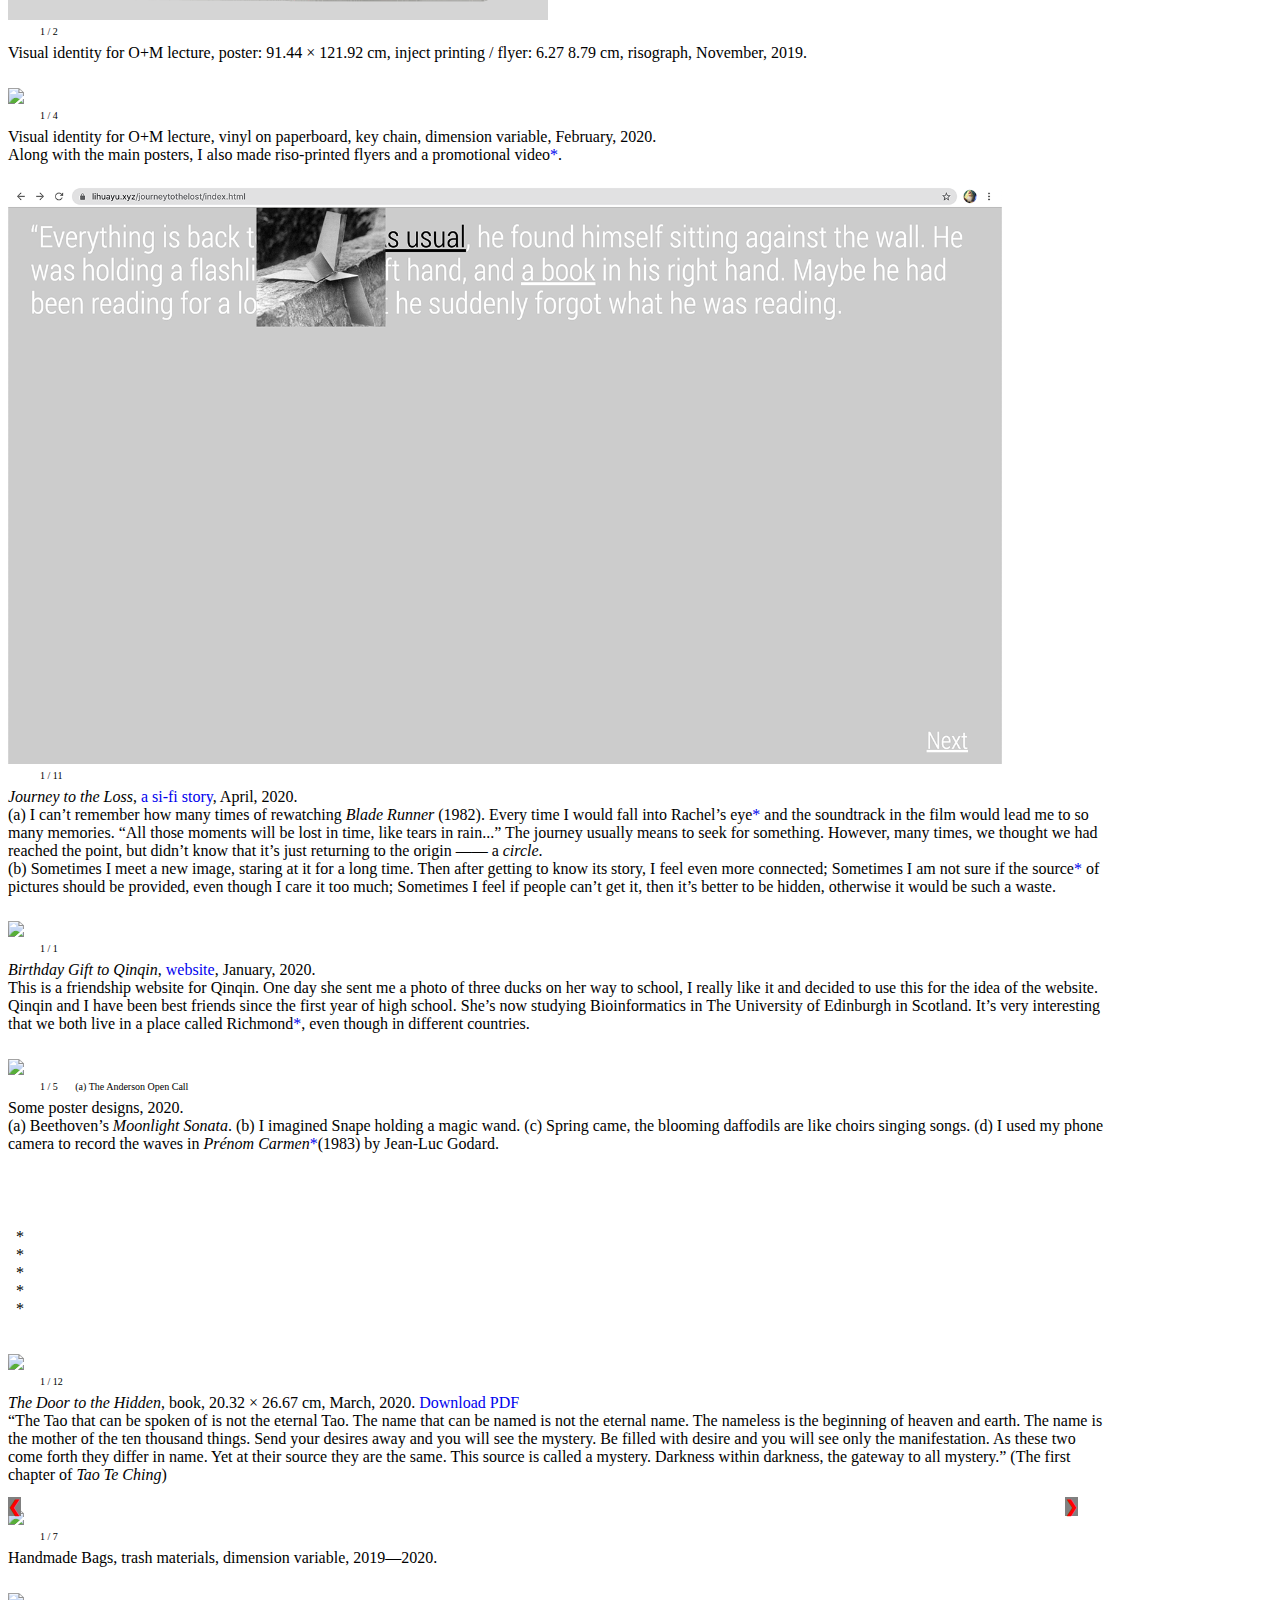
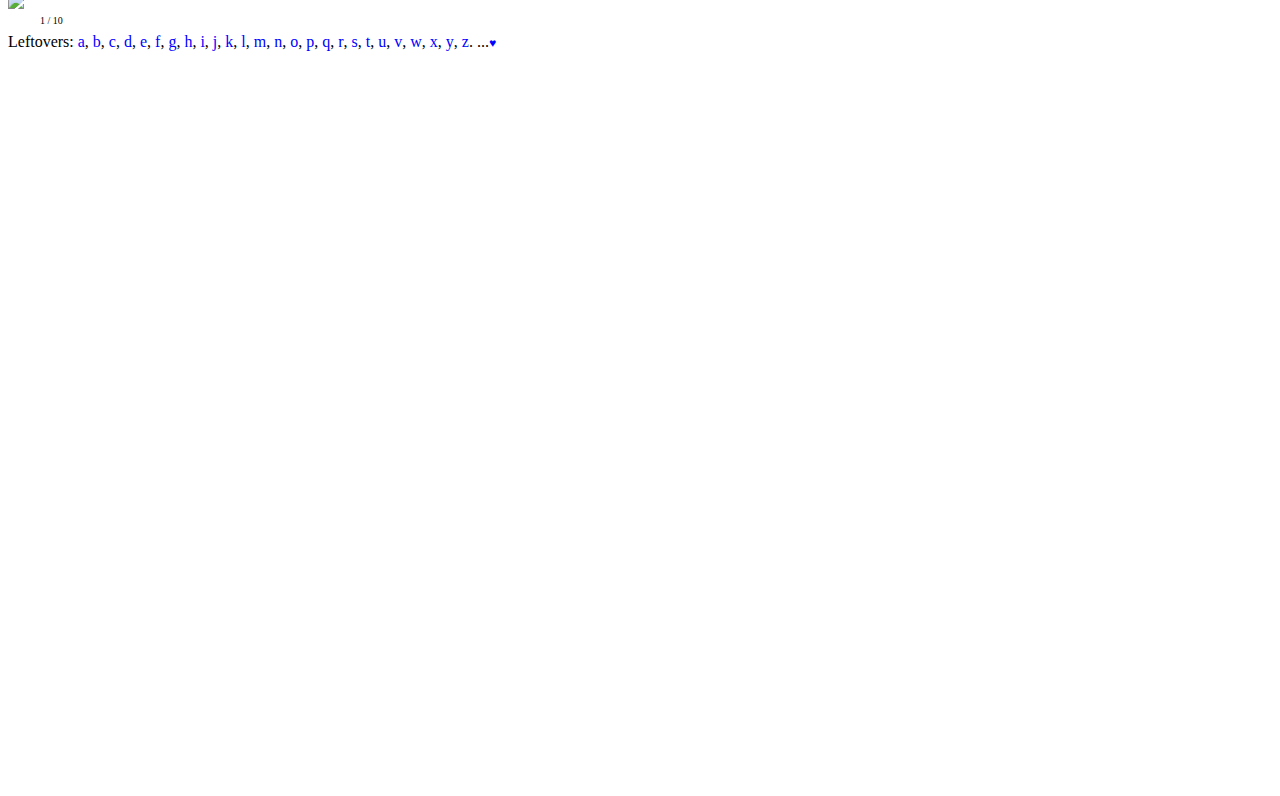
==== commit a27c4b2d: "f" ====
--- a/index.html
+++ b/index.html
@@ -790,7 +790,7 @@
 <div class="info">
 
 	<div class="text-1">
-		This website serves as the MFA Candidacy Proposal for Lihua Yu, including <a href="index.html" class="one" >selected projects</a> she had done in the first year of the program, <a href="img/a PDF of her writing.pdf" class="one" target="_blank" >a book</a> of her writing, and an<a href="img/map.pdf" class="one" target="_blank" > unfinished map</a>. There are some <a href="" class="one"  >*</a> in the caption, you can click to know more about the story behind the works, but it’s ok if you missed it.
+		This website serves as a Candidacy Proposal, including <a href="index.html" class="one" >selected projects</a> she had done in the first year of the program, <a href="http://lihuayu.xyz/invitation/candidacy-book.pdf" class="one" target="_blank" >a book</a> of her writing, and an<a href="img/map.pdf" class="one" target="_blank" > unfinished map</a>. There are some <a href="" class="one"  >*</a> in the caption, you can click to know more about the story behind the works, but it’s ok if you missed it.
 	</div>
 
 
